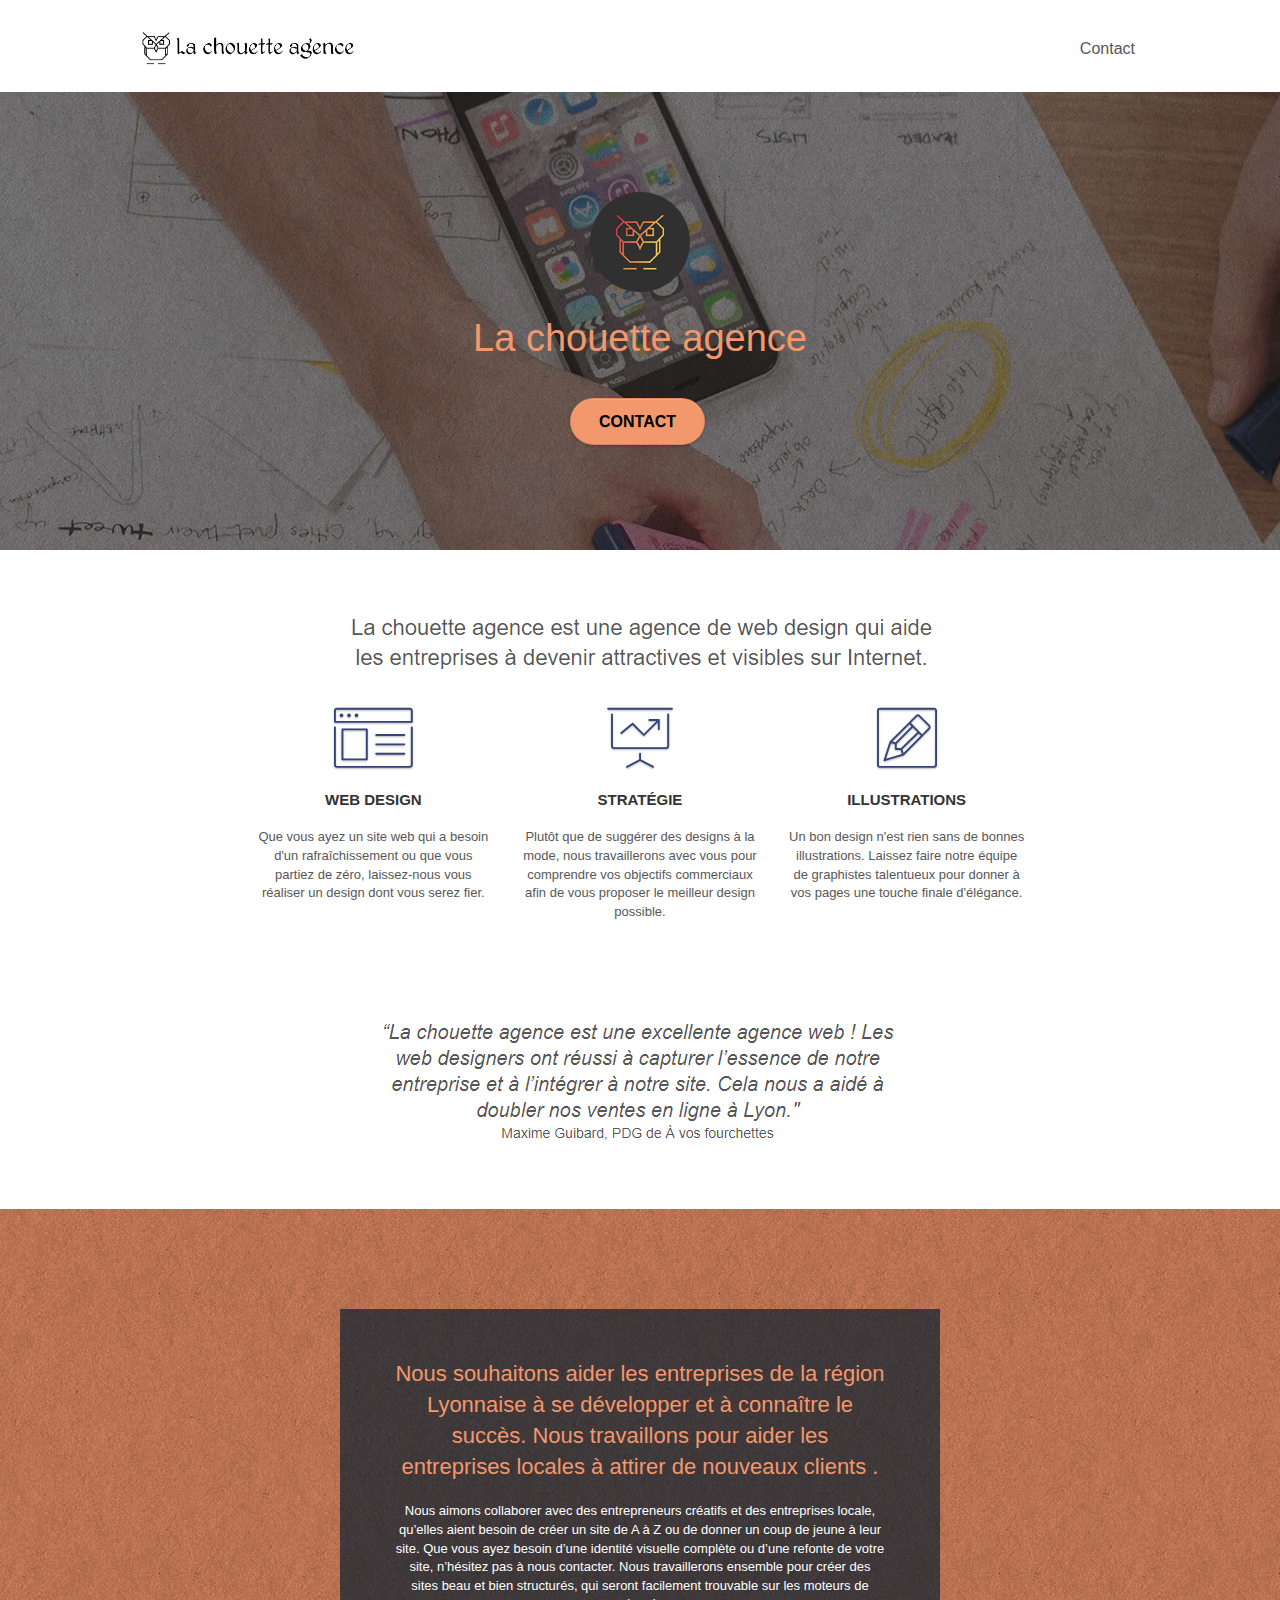
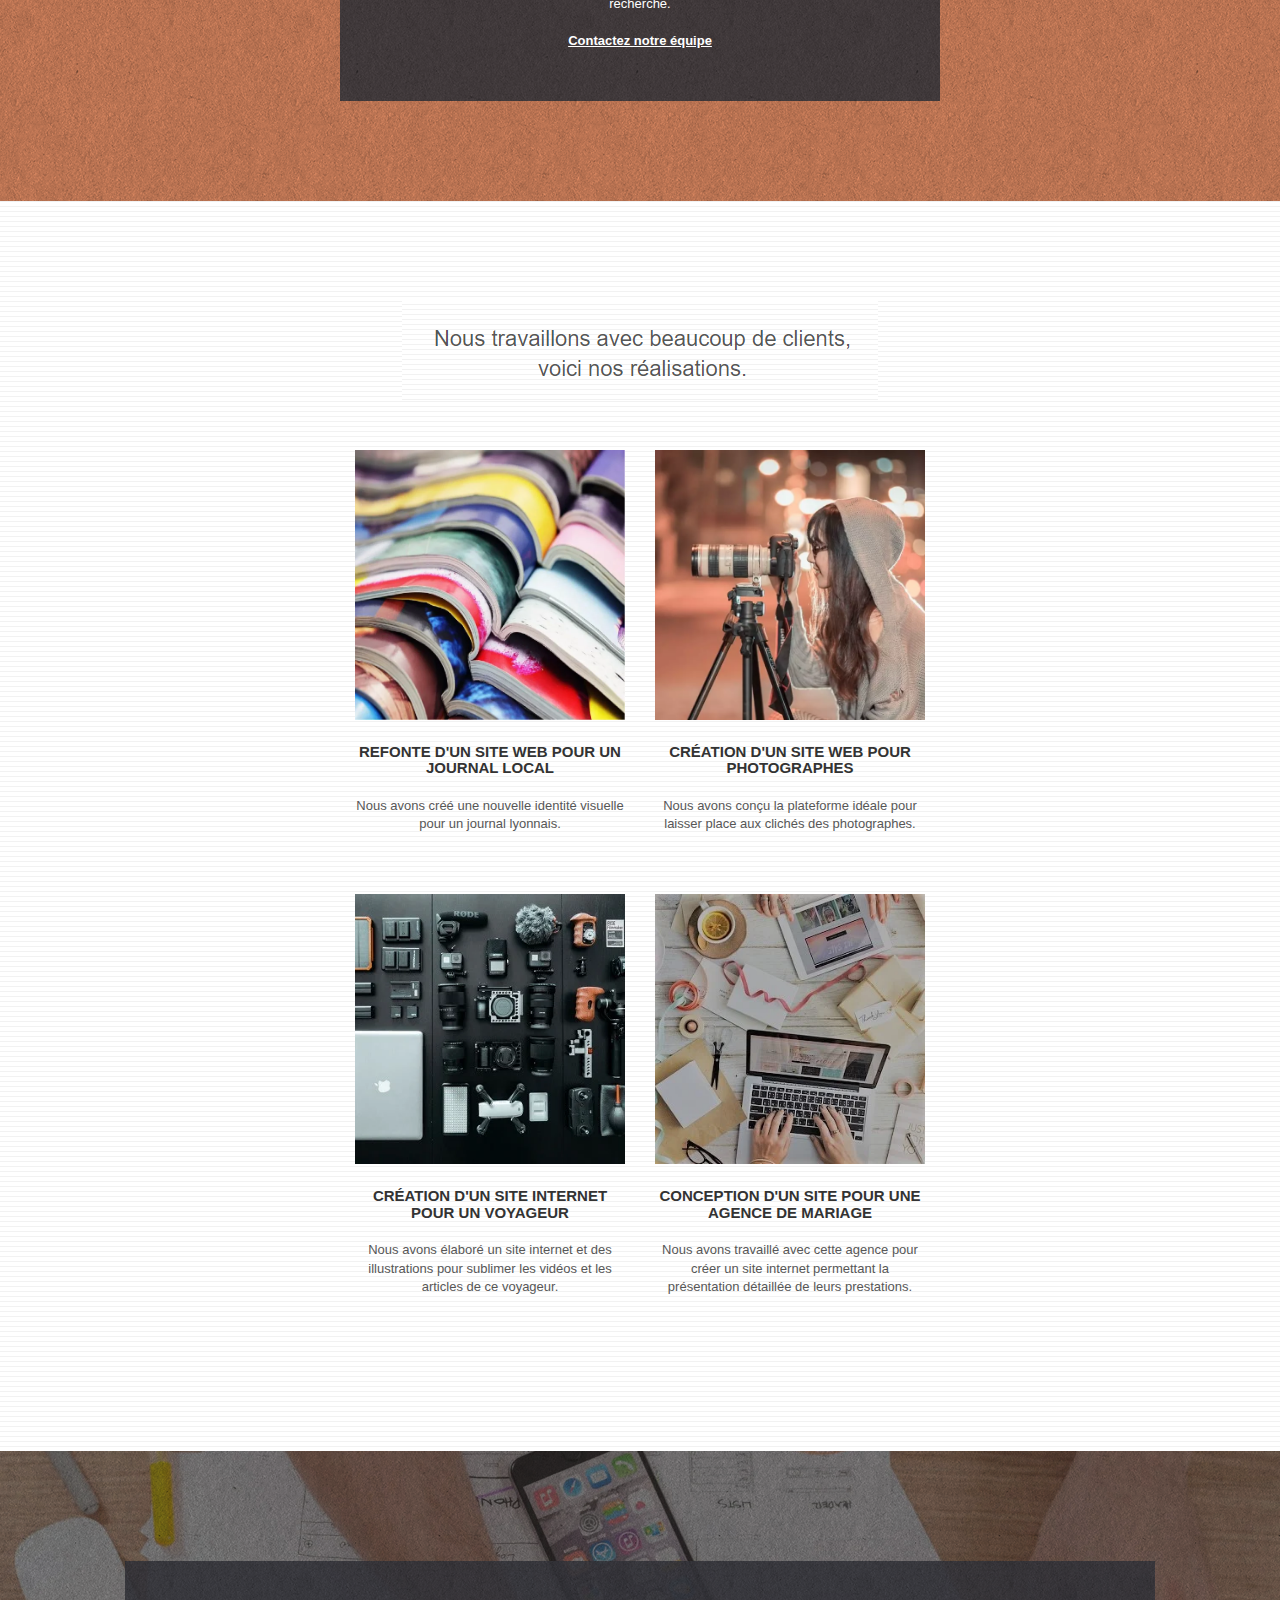
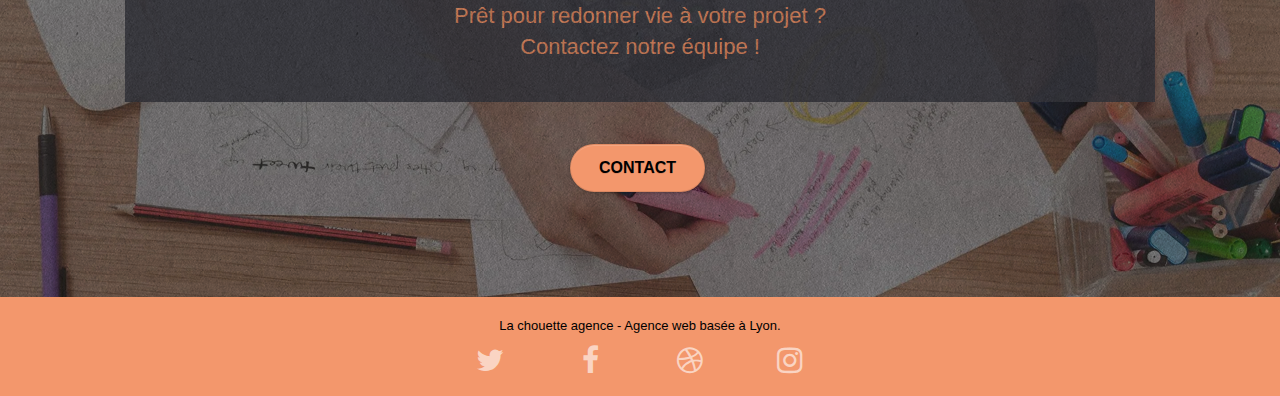
==== index.html @ e536681d "Re size deux dernier img" ====
<!doctype html>
<html lang="fr">
<head>
    <meta charset="utf-8">
    <meta name="keywords" content="seo, google, site web, site internet, agence design paris, agence design, agence design,agence design,agence design,agence design,agence design,agence design,agence design,agence design">
    <meta name="description" content="La chouette agence est une entreprise lyonnaise de web design">
    <meta name="viewport" content="width=device-width, initial-scale=1.0, viewport-fit=cover">
    <link rel="shortcut icon" type="image/png" href="favicon.webp">
    
	<link rel="stylesheet" type="text/css" href="./css/bootstrap.css">
	<link rel="stylesheet"  type="text/css" href="style.css">
	<link rel="stylesheet" type="text/css" href="./css/font-awesome.css">
	<link rel="stylesheet" type="text/css" href="./css/et-line.css">
	
    <title>La chouette agence</title>

    
<!-- Analytics -->
 
<!-- Analytics END -->
    
</head>
<body>
<!-- Principal conteneur -->
<div class="page-container">
    
<!-- bloc-0 -->
<header class="bloc bgc-white l-bloc " id="bloc-0">
	<div class="container bloc-sm">

		<nav class="navbar row">
			<div class="navbar-header">
				
				<a class="navbar-brand" href="index.html"><img src="img/la-chouette-agence.webp" alt="paris web design logo agence web meilleure agence" height="40" /></a>
				
				<button id="nav-toggle" type="button" class="ui-navbar-toggle navbar-toggle" data-toggle="collapse" data-target=".navbar-1">
					<span class="sr-only">Toggle navigation</span><span class="icon-bar"></span><span class="icon-bar"></span><span class="icon-bar"></span>
				</button>
			</div>
			<div class="collapse navbar-collapse navbar-1 special-dropdown-nav">
				<ul class="site-navigation nav navbar-nav">
					<li>
						<a href="contact.html">Contact</a>
					</li>	
				</ul>
			</div>
		</nav>
	</div>
</header>
<!-- bloc-0 END -->
<main>
<!-- bloc-1-presentation -->
<div class="bloc bgc-dark-slate-blue bg-banniere d-bloc bg-t-edge bloc-bg-texture texture-paper b-parallax" id="bloc-1-hero">
	<div class="container bloc-lg">
		<div class="row tight-width-whitespace">
			<div class="col-sm-12">
				<img src="img/logo.webp" class="center-block image-resize-mode" width="100" alt="La chouette agence, agence web paris, création logo paris" />
				<h2 class="text-center hero-bloc-text tc-white ">
					La chouette agence
				</h2>
				<div class="text-center">
					<a href="contact.html " class="btn btn-lg btn-clean btn-rd cta-hero btn-atomic-tangerine" id="cta-hero">Contact</a>
				</div>
			</div>
		</div>
	</div>
</div>
<!-- bloc-1-presentation END -->

<!-- bloc-2-services -->
<div class="bloc bgc-white l-bloc" id="bloc-2-services">
	<div class="container bloc-md">
		<div class="row">
			<div class="col-sm-12 text-center">
				<img alt="agence web, agence web paris, web design paris, stratégie web" src="img/title.webp" />
			</div>
		</div>
		<div class="row voffset-lg med-width-whitespace">
			<div class="col-sm-4">
				<div class="text-center">
					<span class="et-icon-browser sm-shadow icon-dark-slate-blue icons icon-lg"></span>
				</div>
				<h3 class="mg-md text-center">
					Web design
				</h3>
				<p class="text-center ">
					Que vous ayez un site web qui a besoin d'un rafraîchissement ou que vous partiez de zéro, laissez-nous vous réaliser un design dont vous serez fier.
				</p>
			</div>
			<div class="col-sm-4">
				<div class="text-center">
					<span class="et-icon-presentation sm-shadow icon-dark-slate-blue icons icon-lg"></span>
				</div>
				<h3 class="mg-md text-center">
					Stratégie
				</h3>
				<p class="text-center ">
					Plutôt que de suggérer des designs à la mode, nous travaillerons avec vous pour comprendre vos objectifs commerciaux afin de vous proposer le meilleur design possible.<br>
				</p>
			</div>
			<div class="col-sm-4">
				<div class="text-center">
					<span class="et-icon-edit sm-shadow icon-dark-slate-blue icons icon-lg"></span>
				</div>
				<h3 class="mg-md text-center">
					Illustrations
				</h3>
				<p class="text-center ">
					Un bon design n'est rien sans de bonnes illustrations. Laissez faire notre équipe de graphistes talentueux pour donner à vos pages une touche finale d'élégance.
				</p>
			</div>
		</div>
		<div class="row voffset-lg voffset">
			<div class="col-xs-12 col-md-8 col-md-offset-2 text-center">
				<img alt="citation agence web design" src="img/citation.png" />

			</div>
		</div>
	</div>
</div>
<!-- bloc-2-services END -->

<!-- bloc-3-what-i-do -->
<div class="bloc tc-white bgc-atomic-tangerine bg-presentation d-bloc bloc-bg-texture texture-paper b-parallax" id="bloc-3-what-i-do">
	<div class="container bloc-lg">
		<div class="row tight-width-whitespace black-background">
			<div class="col-sm-12">
				<h2 class="mg-md text-center tc-white">
					Nous souhaitons aider les entreprises de la région Lyonnaise à se développer et à connaître le succès. Nous travaillons pour aider les entreprises locales à attirer de nouveaux clients .<br>
				</h2>
				<p class="text-center white">
					Nous aimons collaborer avec des entrepreneurs créatifs et des entreprises locale, qu’elles aient besoin de créer un site de A à Z ou de donner un coup de jeune à leur site. Que vous ayez besoin d’une identité visuelle complète ou d’une refonte de votre site, n’hésitez pas à nous contacter. Nous travaillerons ensemble pour créer des sites beau et bien structurés, qui seront facilement trouvable sur les moteurs de recherche. <br><br><a class="ltc-white bold-link" href="page2.html">Contactez notre équipe</a><br>
				</p>
			</div>
		</div>
	</div>
</div>
<!-- bloc-3-what-i-do END -->

<!-- bloc-4-portfolio -->
<div class="bloc bgc-white bg-lines-h2-bg bg-repeat l-bloc" id="bloc-4-portfolio">
	<div class="container bloc-lg">
		<div class="row">
			<div class="col-sm-12 text-center">
				<img alt="agence web, agence web paris, web design paris, stratégie web" src="img/title2.webp" />
			</div>
		</div>
		<div class="row tight-width-whitespace portfolio-row">
			<div class="col-sm-6">
				<a href="#" data-lightbox="img/1.webp" data-gallery-id="gallery-1" data-caption="Refonte d'un site web pour un journal local" data-frame="snapshot-lb"><img src="img/1.webp" alt="paris web design logo agence web meilleure agence et refonte site web journal" class="img-responsive portfolio-thumb" /></a>
				<h3 class="mg-md text-center">
					Refonte d'un site web pour un journal local
				</h3>
				<p class="text-center">
					Nous avons créé une nouvelle identité visuelle pour un journal lyonnais.
				</p>
			</div>
			<div class="col-sm-6">
				<a href="#" data-lightbox="img/2.webp" data-gallery-id="gallery-1" data-caption="Création d'un site web pour photographes" data-frame="snapshot-lb"><img src="img/2.webp" class="img-responsive portfolio-thumb" alt="paris web design logo agence web meilleure agence, Création d'un site web pour photographes" /></a>
				<h3 class="mg-md text-center">
					Création d'un site web pour photographes
				</h3>
				<p class="text-center">
					Nous avons conçu la plateforme idéale pour laisser place aux clichés des photographes.
				</p>
			</div>
		</div>
		<div class="row tight-width-whitespace portfolio-row">
			<div class="col-sm-6">
				<a href="#" data-lightbox="img/3.webp" data-gallery-id="gallery-1" data-caption="Création d'un site internet pour un voyageur" data-frame="snapshot-lb"><img src="img/3.webp" class="img-responsive portfolio-thumb size" alt="paris web design logo agence web meilleure agence, Création d'un site web pour voyageur"/></a>
				<h3 class="mg-md text-center">
					Création d'un site internet pour un voyageur
				</h3>
				<p class="text-center">
					Nous avons élaboré un site internet et des illustrations pour sublimer les vidéos et les articles de ce voyageur.
				</p>
			</div>
			<div class="col-sm-6">
				<a href="#" data-lightbox="img/4.webp" data-gallery-id="gallery-1" data-caption="Conception d'un site pour une agence de mariage" data-frame="snapshot-lb"><img src="img/4.webp" class="img-responsive portfolio-thumb size" alt="paris web design logo agence web meilleure agence, Création d'un site web pour agence de mariage" /></a>
				<h3 class="mg-md text-center">
					Conception d'un site pour une agence de mariage
				</h3>
				<p class="text-center">
					Nous avons travaillé avec cette agence pour créer un site internet permettant la présentation détaillée de leurs prestations.
				</p>
			</div>
		</div>
	</div>
</div>
<!-- bloc-4-portfolio END -->

<!-- bloc-5-cta -->
<div class="bloc bgc-dark-slate-blue bg-banniere d-bloc bloc-bg-texture texture-paper" id="bloc-5-cta">
	<div class="container bloc-lg">
		<div class="row">
			<h2 class="mg-md text-center tc-white black-background">
				Prêt pour redonner vie à votre projet ?<br>Contactez notre équipe !
			</h2>
			<div class="col-sm-12 text-center">
				<a href="contact.html" class="btn btn-atomic-tangerine btn-clean btn-rd btn-lg cta-hero">Contact</a>
			</div>
		</div>
	</div>
</div>
<!-- bloc-5-cta END -->
</main>
<!-- Footer - bloc-8 -->
<footer class="bloc bgc-atomic-tangerine d-bloc" id="bloc-8">
	<div class="container bloc-sm">
		<div class="row">
			<div class="col-sm-12">
				<p class="text-center black">
					La chouette agence - Agence web basée à Lyon.<br>
				</p>
				<div class="row row-no-gutters social">
					<div class="col-sm-3">
						<div class="text-center">
							<a class="social" aria-label="twitter" href="#"><span class="fa fa-twitter icon-md"></span></a>
						</div>
					</div>
					<div class="col-sm-3">
						<div class="text-center">
							<a class="social" aria-label="facebook" href="#"><span class="fa fa-facebook icon-md"></span></a>
						</div>
					</div>
					<div class="col-sm-3">
						<div class="text-center">
							<a class="social" aria-label="fa-dribbble" href="#"><span class="fa fa-dribbble icon-md"></span></a>
						</div>
					</div>
					<div class="col-sm-3">
						<div class="text-center">
							<a class="social" aria-label="instagram" href="#"><span class="fa fa-instagram icon-md"></span></a>
						</div>
					</div>
				</div>				
			</div>
		</div>
	</div>
</footer>
<!-- Footer - bloc-8 END -->

</div>
<!-- Principal conteneur END -->

<!-- script js-->
<script src="./js/jquery-2.1.0.js"></script>
<script src="./js/bootstrap.js"></script>
<script src="./js/blocs.js"></script>
<script src="./js/jquery.touchSwipe.js" defer></script>
<script src="./js/gmaps.js"></script>
    

</body>
</html>
---- style.css ----
body {
    margin: 0;
    padding: 0;
    background: #FFF;
    overflow-x: hidden;
    -webkit-font-smoothing: antialiased;
    -moz-osx-font-smoothing: grayscale;
}

a,
button {
    transition: all .3s ease-in-out;
    outline: none!important;
}

a:hover {
    text-decoration: none;
    cursor: pointer;
}

#page-loading-blocs-notifaction {
    position: fixed;
    top: 0;
    bottom: 0;
    width: 100%;
    z-index: 100000;
    background: #FFFFFF url("img/pageload-spinner.gif") no-repeat center center;
}

.bloc {
    width: 100%;
    clear: both;
    background: 50% 50% no-repeat;
    padding: 0 50px;
    -webkit-background-size: cover;
    -moz-background-size: cover;
    -o-background-size: cover;
    background-size: cover;
    position: relative;
}

.bloc .container {
    padding-left: 0;
    padding-right: 0;
}

.bloc-lg {
    padding: 100px 50px;
}

.bloc-md {
    padding: 50px;
}

.bloc-sm {
    padding: 20px 50px;
}

.bg-center,
.bg-l-edge,
.bg-r-edge,
.bg-t-edge,
.bg-b-edge,
.bg-tl-edge,
.bg-bl-edge,
.bg-tr-edge,
.bg-br-edge,
.bg-repeat {
    -webkit-background-size: auto!important;
    -moz-background-size: auto!important;
    -o-background-size: auto!important;
    background-size: auto!important;
}

.bg-repeat {
    background: repeat;
}

.bg-t-edge {
    background: top no-repeat;
}

.bloc-bg-texture::before {
    content: "";
    background-size: 2px 2px;
    position: absolute;
    top: 0;
    bottom: 0;
    left: 0;
    right: 0;
}

.texture-paper::before {
    background: url("img/texture-paper.webp");
    background-size: 280px 280px;
}

.b-parallax {
    background-attachment: fixed;
}

.d-bloc {
    color: rgba(255, 255, 255, .7);
}

.d-bloc button:hover {
    color: rgba(255, 255, 255, .9);
}

.d-bloc .icon-round,
.d-bloc .icon-square,
.d-bloc .icon-rounded,
.d-bloc .icon-semi-rounded-a,
.d-bloc .icon-semi-rounded-b {
    border-color: rgba(255, 255, 255, .9);
}

.d-bloc .divider-h span {
    border-color: rgba(255, 255, 255, .2);
}

.d-bloc .a-btn,
.d-bloc .navbar a,
.d-bloc .navbar-brand,
.d-bloc a .icon-sm,
.d-bloc a .icon-md,
.d-bloc a .icon-lg,
.d-bloc a .icon-xl,
.d-bloc h1 a,
.d-bloc h2 a,
.d-bloc h3 a,
.d-bloc h4 a,
.d-bloc h5 a,
.d-bloc h6 a,
.d-bloc p a {
    color: rgba(255, 255, 255, .6);
}

.d-bloc .a-btn:hover,
.d-bloc .navbar a:hover,
.d-bloc .navbar-brand:hover,
.d-bloc a:hover .icon-sm,
.d-bloc a:hover .icon-md,
.d-bloc a:hover .icon-lg,
.d-bloc a:hover .icon-xl,
.d-bloc h1 a:hover,
.d-bloc h2 a:hover,
.d-bloc h3 a:hover,
.d-bloc h4 a:hover,
.d-bloc h5 a:hover,
.d-bloc h6 a:hover,
.d-bloc p a:hover {
    color: rgba(255, 255, 255, 1);
}

.d-bloc .navbar-toggle .icon-bar {
    background: rgba(255, 255, 255, 1);
}

.d-bloc .btn-wire,
.d-bloc .btn-wire:hover {
    color: rgba(255, 255, 255, 1);
    border-color: rgba(255, 255, 255, 1);
}

.d-bloc .panel {
    color: rgba(0, 0, 0, .5);
}

.d-bloc .panel button:hover {
    color: rgba(0, 0, 0, .7);
}

.d-bloc .panel icon {
    border-color: rgba(0, 0, 0, .7);
}

.d-bloc .panel .divider-h span {
    border-color: rgba(0, 0, 0, .1);
}

.d-bloc .panel .a-btn {
    color: rgba(0, 0, 0, .6);
}

.d-bloc .panel .a-btn:hover {
    color: rgba(0, 0, 0, 1);
}

.d-bloc .panel .btn-wire,
.d-bloc .panel .btn-wire:hover {
    color: rgba(0, 0, 0, .7);
    border-color: rgba(0, 0, 0, .3);
}

.d-bloc .panel,
.l-bloc {
    color: rgba(0, 0, 0, .5);
}

.d-bloc .panel button:hover,
.l-bloc button:hover {
    color: rgba(0, 0, 0, .7);
}

.l-bloc .icon-round,
.l-bloc .icon-square,
.l-bloc .icon-rounded,
.l-bloc .icon-semi-rounded-a,
.l-bloc .icon-semi-rounded-b {
    border-color: rgba(0, 0, 0, .7);
}

.d-bloc .panel .divider-h span,
.l-bloc .divider-h span {
    border-color: rgba(0, 0, 0, .1);
}

.d-bloc .panel .a-btn,
.l-bloc .a-btn,
.l-bloc .navbar a,
.l-bloc .navbar-brand,
.l-bloc a .icon-sm,
.l-bloc a .icon-md,
.l-bloc a .icon-lg,
.l-bloc a .icon-xl,
.l-bloc h1 a,
.l-bloc h2 a,
.l-bloc h3 a,
.l-bloc h4 a,
.l-bloc h5 a,
.l-bloc h6 a,
.l-bloc p a {
    color: rgba(0, 0, 0, .6);
}

.d-bloc .panel .a-btn:hover,
.l-bloc .a-btn:hover,
.l-bloc .navbar a:hover,
.l-bloc .navbar-brand:hover,
.l-bloc a:hover .icon-sm,
.l-bloc a:hover .icon-md,
.l-bloc a:hover .icon-lg,
.l-bloc a:hover .icon-xl,
.l-bloc h1 a:hover,
.l-bloc h2 a:hover,
.l-bloc h3 a:hover,
.l-bloc h4 a:hover,
.l-bloc h5 a:hover,
.l-bloc h6 a:hover,
.l-bloc p a:hover {
    color: rgba(0, 0, 0, 1);
}

.l-bloc .navbar-toggle .icon-bar {
    color: rgba(0, 0, 0, .6);
}

.d-bloc .panel .btn-wire,
.d-bloc .panel .btn-wire:hover,
.l-bloc .btn-wire,
.l-bloc .btn-wire:hover {
    color: rgba(0, 0, 0, .7);
    border-color: rgba(0, 0, 0, .3);
}

.voffset {
    margin-top: 30px;
}

.voffset-lg {
    margin-top: 80px;
}

.row-no-gutters {
    margin-right: 0;
    margin-left: 0;
}

.row.row-no-gutters > [class^="col-"],
.row.row-no-gutters > [class*=" col-"] {
    padding-right: 0;
    padding-left: 0;
}

#bloc-1-hero h1 {
    font-size: 32px;
}

.navbar {
    margin-bottom: 0;
    z-index: 1;
}

.navbar-brand {
    height: auto;
    padding: 3px 15px;
    font-size: 25px;
    font-weight: normal;
    font-weight: 600;
    line-height: 44px;
}

.navbar-brand img {
    max-height: 200px;
    margin: 0 5px 0 0;
    display: inline;
}

.navbar-brand img[src$=svg] {
    min-width: 100px;
}

.nav-center .navbar-brand img {
    margin: 0;
}

.navbar .nav {
    padding-top: 2px;
    margin-right: -16px;
    float: right;
    z-index: 1;
}

.nav > li {
    float: left;
    margin-top: 4px;
    font-size: 16px;
}

.navbar-nav .open .dropdown-menu > li > a {
    text-align: inherit;
}

.nav > li a:hover,
.nav > li a:focus {
    background: transparent;
}

.navbar-toggle {
    margin: 10px 10px 0 0;
    border: 0px;
}

.navbar-toggle:hover {
    background: transparent!important;
}

.navbar-toggle .icon-bar {
    background-color: rgba(0, 0, 0, .5);
    width: 26px;
}

.nav-invert .navbar .nav {
    float: left;
}

.nav-invert .navbar-header,
.nav-invert .navbar-brand {
    float: right;
    position: relative;
    z-index: 2;
}

@media (min-width: 768px) {
    .site-navigation {
        position: absolute;
        top: 50%;
        right: 20px;
        transform: translate(0, -50%);
        -webkit-transform: translateY(-50%);
    }
    .nav > li .dropdown-menu a,
    .nav > li .dropdown-menu a:hover {
        color: #484848;
    }
    .nav-invert .site-navigation {
        left: 0;
        right: 0;
    }
    .nav-center {
        text-align: center;
    }
    .nav-center .navbar-header {
        width: 100%;
    }
    .nav-center .navbar-header,
    .nav-center .navbar-brand,
    .nav-center .nav > li {
        float: none;
        display: inline-block;
    }
    .nav-center .site-navigation {
        position: relative;
        width: 100%;
        right: 0;
        margin-right: 0px;
        margin-top: 20px;
    }
    .nav-center.mini-nav .navbar-toggle {
        float: none;
        margin: 10px auto 0;
    }
}

.nav > li > .dropdown a {
    background: none!important;
    display: block;
    padding: 14px 15px;
}

nav .caret {
    margin: 0 5px;
}

.dropdown-menu .dropdown-menu {
    top: -8px;
    left: 100%;
}

.dropdown-menu .dropmenu-flow-right {
    top: 100%;
    left: 0;
    margin-left: -1px;
    border-top-left-radius: 0;
    border-top-right-radius: 0;
}

.dropdown-menu .dropdown span {
    border: 4px solid black;
    border-top-color: transparent;
    border-right-color: transparent;
    border-bottom-color: transparent;
    margin: 6px -5px 0 0!important;
    float: right;
}

.mg-md {
    margin-top: 10px;
    margin-bottom: 20px;
}

.mg-lg {
    margin-top: 10px;
    margin-bottom: 40px;
}

.btn {
    margin: 0 5px 5px 0;
}

.btn.pull-right {
    margin: 0 0 5px 5px;
}

.btn-d,
.btn-d:hover,
.btn-d:focus {
    color: #FFF;
    background: rgba(0, 0, 0, .3);
}

button {
    outline: none!important;
}

.btn-rd {
    border-radius: 40px;
}

.btn-clean {
    border: 1px solid rgba(0, 0, 0, .08);
    border-bottom-color: rgba(0, 0, 0, .1);
    text-shadow: 0 1px 0 rgba(0, 0, 1, .1);
    box-shadow: 0 1px 3px rgba(0, 0, 1, .25), inset 0 1px 0 0 rgba(255, 255, 255, .15);
}

.icon-md {
    font-size: 30px!important;
}

.icon-lg {
    font-size: 60px!important;
}

.sm-shadow {
    text-shadow: 0 1px 2px rgba(0, 0, 0, .3);
}

.panel-sq,
.panel-sq .panel-heading,
.panel-sq .panel-footer {
    border-radius: 0;
}

.panel-rd {
    border-radius: 30px;
}

.panel-rd .panel-heading {
    border-radius: 29px 29px 0 0;
}

.panel-rd .panel-footer {
    border-radius: 0 0 29px 29px;
}

.form-control {
    border-color: rgba(0, 0, 0, .1);
    box-shadow: none;
}

.scrollToTop {
    width: 40px;
    height: 40px;
    position: fixed;
    bottom: 20px;
    right: 20px;
    opacity: 0;
    z-index: 500;
    transition: all .3s ease-in-out;
}

.scrollToTop span {
    margin-top: 6px;
}

.showScrollTop {
    font-size: 14px;
    opacity: 1;
}

a[data-lightbox] {
    position: relative;
    display: block;
    text-align: center;
}

a[data-lightbox]:hover::before {
    content: "+";
    font-family: "HelveticaNeue-Light", "Helvetica Neue Light", "Helvetica Neue", Helvetica, Arial;
    font-size: 32px;
    width: 50px;
    height: 50px;
    margin-left: -25px;
    border-radius: 50%;
    background: rgba(0, 0, 0, .6);
    color: #FFF;
    font-weight: 100;
    z-index: 1;
    position: absolute;
    top: 50%;
    transform: translateY(-50%);
    -webkit-transform: translateY(-50%);
}

a[data-lightbox]:hover img {
    opacity: 0.6;
    -webkit-animation-fill-mode: none;
    animation-fill-mode: none;
}

#lightbox-modal {
    display: flex;
    align-items: center;
}

#lightbox-modal .modal-dialog {
    width: 90%;
    max-width: 900px;
    margin: 0 auto 0;
}

#lightbox-modal .modal-dialog img {
    max-height: 90vh;
    margin: 0 auto;
}

.lightbox-caption {
    padding: 20px;
    color: #FFF;
    background: rgba(0, 0, 0, .5);
    position: absolute;
    left: 15px;
    right: 15px;
    bottom: 5px;
}

.close-lightbox {
    color: #FFF;
    font-size: 30px;
    position: absolute;
    top: 20px;
    right: 20px;
    z-index: 20;
    background: rgba(0, 0, 0, .5);
    border: none;
    line-height: 30px;
    padding: 0 9px 5px;
    opacity: 0.3;
}

.close-lightbox:hover,
.next-lightbox:hover,
.prev-lightbox:hover {
    opacity: 1.0;
    color: #FFF;
}

.next-lightbox,
.prev-lightbox {
    font-size: 20px;
    color: rgba(255, 255, 255, .9);
    background: rgba(0, 0, 0, .5);
    transition: all .2s ease-in-out;
    position: absolute;
    top: 45%;
    z-index: 1;
    opacity: 0.4;
}

.next-lightbox {
    padding: 6px 8px 1px 13px;
    right: 25px;
}

.prev-lightbox {
    padding: 6px 13px 1px 10px;
    left: 25px;
}

.snapshot-lb .modal-body {
    padding-bottom: 45px;
}

.snapshot-lb .lightbox-caption {
    padding: 0;
    color: rgba(0, 0, 0, .5);
    background: none;
}

h1,
h2,
h3,
h4,
h5,
h6,
p,
label,
.btn,
a {
    font-family: "helvetica";
    font-weight: 400;
    color: #575757!important;
}

.container {
    max-width: 1000px;
}

.hero-bloc-text {
    font-size: 38px;
}

.hero-bloc-text-sub {
    font-size: 36px;
}

.statement-bloc-text {
    line-height: 26px;
    font-style: italic;
    font-size: 20px;
    text-align: center;
    font-weight: lighter;
    max-width: 520px;
    margin: auto auto auto auto;
}

p {
    font-size: 13px;
}

.tight-width-whitespace {
    max-width: 600px;
    margin: auto auto auto auto;
}

.h1 {
    font-size: 20px;
    font-family: "Open Sans";
}

.cta-hero {
    margin-top: 22px;
    color: #FFFFFF!important;
    text-transform: uppercase;
    padding: 12px 28px 12px 28px;
    font-size: 16px;
    font-weight: 700;
}

.social {
    max-width: 400px;
    margin: auto auto auto auto;
}

h2 {
    font-size: 22px;
    line-height: 1.4em;
}

h3 {
    font-size: 15px;
    text-transform: uppercase;
    font-weight: 700;
    color: #333333!important;
}

.med-width-whitespace {
    max-width: 800px;
    margin: auto auto auto auto;
    box-shadow: 0px 0px 0px #000000;
}

h1 {
    color: #333333!important;
}

h4 {
    color: #333333!important;
}

.icons {
    margin-bottom: 14px;
    margin-top: 24px;
}

.black {
    color: black!important;
}
.white{
    color: white!important;
}

.portfolio-thumb {
    margin-bottom: 24px;
}

.portfolio-row {
    margin-bottom: 44px;
    margin-top: 50px;
}

.avatar {
    box-shadow: 0px 4px 9px rgba(0, 0, 0, 0.3);
}

.black-background {
    background-color: rgba(67, 66, 74, 0.9);
    padding: 40px 40px 40px 40px;
}

.bold-link {
    font-weight: 900;
    text-decoration: underline!important;
}

.bgc-white {
    background-color: #FFFFFF;
}

.bgc-dark-slate-blue {
    background-color: #364577;
}

.bgc-atomic-tangerine {
    background-color: #F3976C;
}

.tc-white {
    color: #F3976C!important;
}

.btn-atomic-tangerine {
    background: #F3976C;
    color: black!important;
}

.btn-atomic-tangerine:hover {
    background: #c27956!important;
    color: black !important;
}

.ltc-white {
    color: #FFFFFF!important;
}

.ltc-white:hover {
    color: #cccccc!important;
}

.ltc-atomic-tangerine {
    color: #F3976C!important;
}

.ltc-atomic-tangerine:hover {
    color: #c27956!important;
}

.icon-dark-slate-blue {
    color: #364577!important;
    border-color: #364577!important;
}

.bg-dots-bg {
    background-image: url("img/dots-bg.webp");
}

.bg-lines-h2-bg {
    background-image: url("img/lines-h2-bg.webp");
}

.bg-banniere {
    background-image: url("img/la-chouette-agence-banniere.webp");
}

.bg-presentation {
    background-image: url("img/image-de-presentation.webp");
}

@media (max-width: 1024px) {
    .bloc {
        padding-left: 20px;
        padding-right: 20px;
    }
    .bloc.full-width-bloc,
    .bloc-tile-2.full-width-bloc .container,
    .bloc-tile-3.full-width-bloc .container,
    .bloc-tile-4.full-width-bloc .container {
        padding-left: 0;
        padding-right: 0;
    }
}

@media (max-width: 992px) and (min-width: 768px) {
    .navbar .nav {
        max-width: 80%
    }
    .nav-center.navbar .nav {
        max-width: 100%
    }
}

@media only screen and (min-device-width: 768px) and (max-device-width: 1024px) and (orientation: landscape) {
    .b-parallax {
        background-attachment: scroll;
    }
}

@media only screen and (min-device-width: 1024px) and (max-device-width: 1366px) and (-webkit-min-device-pixel-ratio: 1.5) {
    .b-parallax {
        background-attachment: scroll;
    }
}

@media (max-width: 991px) {
    .container {
        width: 100%;
    }
    .b-parallax {
        background-attachment: scroll;
    }
    .page-container,
    #hero-bloc {
        overflow-x: hidden;
        position: relative;
    }
    .bloc {
        padding-left: constant(safe-area-inset-left);
        padding-right: constant(safe-area-inset-right);
    }
    .bloc-group,
    .bloc-group .bloc {
        display: block;
        width: 100%;
    }
    .bloc-fill-screen .fill-bloc-top-edge,
    .bloc-fill-screen .fill-bloc-bottom-edge {
        padding: 0 20px;
        padding-left: constant(safe-area-inset-left);
        padding-right: constant(safe-area-inset-right);
    }
}

@media (max-width: 767px) {
    .page-container {
        overflow-x: hidden;
        position: relative;
    }
    h1,
    h2,
    h3,
    h4,
    h5,
    h6,
    p,
    #disqus_thread {
        padding-left: 10px!important;
        padding-right: 10px!important;
    }
    .b-parallax {
        background-attachment: scroll;
    }
    .navbar .nav {
        padding-top: 0;
        border-top: 1px solid rgba(0, 0, 0, .2);
        float: none!important;
    }
    .navbar.row {
        margin-left: 0;
        margin-right: 0;
    }
    .site-navigation {
        position: inherit;
        transform: none;
        -webkit-transform: none;
        -ms-transform: none;
    }
    .nav > li {
        margin-top: 0;
        border-bottom: 1px solid rgba(0, 0, 0, .1);
        background: rgba(0, 0, 0, .05);
        text-align: left;
        padding-left: 15px;
        width: 100%;
    }
    .nav > li:hover {
        background: rgba(0, 0, 0, .08);
    }
    .dropdown .dropdown a .caret {
        float: none;
        margin: 5px 0 0 10px!important;
        border: 4px solid black;
        border-bottom-color: transparent;
        border-right-color: transparent;
        border-left-color: transparent;
    }
    #hero-bloc .navbar .nav {
        background: rgba(0, 0, 0, .8);
    }
    #hero-bloc .navbar .nav a {
        color: rgba(255, 255, 255, .6);
    }
    .hero {
        padding: 50px 0;
    }
    .hero-nav {
        left: -1px;
        right: -1px;
    }
    .navbar-collapse {
        padding: 0;
        overflow-x: hidden;
        -webkit-box-shadow: none;
        box-shadow: none;
    }
    .navbar-brand img {
        max-height: 40px;
        width: auto;
    }
    .nav-invert .navbar-header {
        float: none;
        width: 100%;
    }
    .nav-invert .navbar-toggle {
        float: left;
        margin-left: 10px;
    }

    .size{
        width: 100%;
    }
    .bloc {
        padding-left: 0;
        padding-right: 0;
    }
    .bloc-xxl,
    .bloc-xl,
    .bloc-lg {
        padding: 40px 0;
    }
    .bloc-sm,
    .bloc-md {
        padding-left: 0;
        padding-right: 0;
    }
    .bloc-tile-2 .container,
    .bloc-tile-3 .container,
    .bloc-tile-4 .container,
    .bloc-fill-screen .fill-bloc-top-edge,
    .bloc-fill-screen .fill-bloc-bottom-edge {
        padding-left: 0;
        padding-right: 0;
    }
    .a-block {
        padding: 0 10px;
    }
    .btn-dwn {
        display: none;
    }
    .voffset {
        margin-top: 5px;
    }
    .voffset-md {
        margin-top: 20px;
    }
    .voffset-lg {
        margin-top: 30px;
    }
    form {
        padding: 5px;
    }
    .close-lightbox {
        display: inline-block;
    }
    .blocsapp-device-iphone5 {
        background-size: 216px 425px;
        padding-top: 60px;
        width: 216px;
        height: 425px;
    }
    .blocsapp-device-iphone5 img {
        width: 180px;
        height: 320px;
    }
}

@media (max-width: 400px) {
    .bloc {
        padding-left: 0;
        padding-right: 0;
    }
}

@media (max-width: 767px) {
    .bloc-mob-center-text {
        text-align: center;
    }
}
---- css/et-line.css ----
@font-face {
    font-family: et-line;
    src: url(../fonts/et-line.eot);
    src: url(../fonts/et-line.eot?#iefix) format('embedded-opentype'), url(../fonts/et-line.woff) format('woff'), url(../fonts/et-line.ttf) format('truetype'), url(../fonts/et-line.svg#et-line) format('svg');
    font-weight: 400;
    font-style: normal
}

.et-icon-adjustments,
.et-icon-alarmclock,
.et-icon-anchor,
.et-icon-aperture,
.et-icon-attachment,
.et-icon-bargraph,
.et-icon-basket,
.et-icon-beaker,
.et-icon-bike,
.et-icon-book-open,
.et-icon-briefcase,
.et-icon-browser,
.et-icon-calendar,
.et-icon-camera,
.et-icon-caution,
.et-icon-chat,
.et-icon-circle-compass,
.et-icon-clipboard,
.et-icon-clock,
.et-icon-cloud,
.et-icon-compass,
.et-icon-desktop,
.et-icon-dial,
.et-icon-document,
.et-icon-documents,
.et-icon-download,
.et-icon-dribbble,
.et-icon-edit,
.et-icon-envelope,
.et-icon-expand,
.et-icon-facebook,
.et-icon-flag,
.et-icon-focus,
.et-icon-gears,
.et-icon-genius,
.et-icon-gift,
.et-icon-global,
.et-icon-globe,
.et-icon-googleplus,
.et-icon-grid,
.et-icon-happy,
.et-icon-hazardous,
.et-icon-heart,
.et-icon-hotairballoon,
.et-icon-hourglass,
.et-icon-key,
.et-icon-laptop,
.et-icon-layers,
.et-icon-lifesaver,
.et-icon-lightbulb,
.et-icon-linegraph,
.et-icon-linkedin,
.et-icon-lock,
.et-icon-magnifying-glass,
.et-icon-map,
.et-icon-map-pin,
.et-icon-megaphone,
.et-icon-mic,
.et-icon-mobile,
.et-icon-newspaper,
.et-icon-notebook,
.et-icon-paintbrush,
.et-icon-paperclip,
.et-icon-pencil,
.et-icon-phone,
.et-icon-picture,
.et-icon-pictures,
.et-icon-piechart,
.et-icon-presentation,
.et-icon-pricetags,
.et-icon-printer,
.et-icon-profile-female,
.et-icon-profile-male,
.et-icon-puzzle,
.et-icon-quote,
.et-icon-recycle,
.et-icon-refresh,
.et-icon-ribbon,
.et-icon-rss,
.et-icon-sad,
.et-icon-scissors,
.et-icon-scope,
.et-icon-search,
.et-icon-shield,
.et-icon-speedometer,
.et-icon-strategy,
.et-icon-streetsign,
.et-icon-tablet,
.et-icon-target,
.et-icon-telescope,
.et-icon-toolbox,
.et-icon-tools,
.et-icon-tools-2,
.et-icon-trophy,
.et-icon-tumblr,
.et-icon-twitter,
.et-icon-upload,
.et-icon-video,
.et-icon-wallet,
.et-icon-wine {
    font-family: et-line;
    speak: none;
    font-style: normal;
    font-weight: 400;
    font-variant: normal;
    text-transform: none;
    line-height: 1;
    -webkit-font-smoothing: antialiased;
    -moz-osx-font-smoothing: grayscale;
    display: inline-block
}

.et-icon-mobile:before {
    content: "\e000"
}

.et-icon-laptop:before {
    content: "\e001"
}

.et-icon-desktop:before {
    content: "\e002"
}

.et-icon-tablet:before {
    content: "\e003"
}

.et-icon-phone:before {
    content: "\e004"
}

.et-icon-document:before {
    content: "\e005"
}

.et-icon-documents:before {
    content: "\e006"
}

.et-icon-search:before {
    content: "\e007"
}

.et-icon-clipboard:before {
    content: "\e008"
}

.et-icon-newspaper:before {
    content: "\e009"
}

.et-icon-notebook:before {
    content: "\e00a"
}

.et-icon-book-open:before {
    content: "\e00b"
}

.et-icon-browser:before {
    content: "\e00c"
}

.et-icon-calendar:before {
    content: "\e00d"
}

.et-icon-presentation:before {
    content: "\e00e"
}

.et-icon-picture:before {
    content: "\e00f"
}

.et-icon-pictures:before {
    content: "\e010"
}

.et-icon-video:before {
    content: "\e011"
}

.et-icon-camera:before {
    content: "\e012"
}

.et-icon-printer:before {
    content: "\e013"
}

.et-icon-toolbox:before {
    content: "\e014"
}

.et-icon-briefcase:before {
    content: "\e015"
}

.et-icon-wallet:before {
    content: "\e016"
}

.et-icon-gift:before {
    content: "\e017"
}

.et-icon-bargraph:before {
    content: "\e018"
}

.et-icon-grid:before {
    content: "\e019"
}

.et-icon-expand:before {
    content: "\e01a"
}

.et-icon-focus:before {
    content: "\e01b"
}

.et-icon-edit:before {
    content: "\e01c"
}

.et-icon-adjustments:before {
    content: "\e01d"
}

.et-icon-ribbon:before {
    content: "\e01e"
}

.et-icon-hourglass:before {
    content: "\e01f"
}

.et-icon-lock:before {
    content: "\e020"
}

.et-icon-megaphone:before {
    content: "\e021"
}

.et-icon-shield:before {
    content: "\e022"
}

.et-icon-trophy:before {
    content: "\e023"
}

.et-icon-flag:before {
    content: "\e024"
}

.et-icon-map:before {
    content: "\e025"
}

.et-icon-puzzle:before {
    content: "\e026"
}

.et-icon-basket:before {
    content: "\e027"
}

.et-icon-envelope:before {
    content: "\e028"
}

.et-icon-streetsign:before {
    content: "\e029"
}

.et-icon-telescope:before {
    content: "\e02a"
}

.et-icon-gears:before {
    content: "\e02b"
}

.et-icon-key:before {
    content: "\e02c"
}

.et-icon-paperclip:before {
    content: "\e02d"
}

.et-icon-attachment:before {
    content: "\e02e"
}

.et-icon-pricetags:before {
    content: "\e02f"
}

.et-icon-lightbulb:before {
    content: "\e030"
}

.et-icon-layers:before {
    content: "\e031"
}

.et-icon-pencil:before {
    content: "\e032"
}

.et-icon-tools:before {
    content: "\e033"
}

.et-icon-tools-2:before {
    content: "\e034"
}

.et-icon-scissors:before {
    content: "\e035"
}

.et-icon-paintbrush:before {
    content: "\e036"
}

.et-icon-magnifying-glass:before {
    content: "\e037"
}

.et-icon-circle-compass:before {
    content: "\e038"
}

.et-icon-linegraph:before {
    content: "\e039"
}

.et-icon-mic:before {
    content: "\e03a"
}

.et-icon-strategy:before {
    content: "\e03b"
}

.et-icon-beaker:before {
    content: "\e03c"
}

.et-icon-caution:before {
    content: "\e03d"
}

.et-icon-recycle:before {
    content: "\e03e"
}

.et-icon-anchor:before {
    content: "\e03f"
}

.et-icon-profile-male:before {
    content: "\e040"
}

.et-icon-profile-female:before {
    content: "\e041"
}

.et-icon-bike:before {
    content: "\e042"
}

.et-icon-wine:before {
    content: "\e043"
}

.et-icon-hotairballoon:before {
    content: "\e044"
}

.et-icon-globe:before {
    content: "\e045"
}

.et-icon-genius:before {
    content: "\e046"
}

.et-icon-map-pin:before {
    content: "\e047"
}

.et-icon-dial:before {
    content: "\e048"
}

.et-icon-chat:before {
    content: "\e049"
}

.et-icon-heart:before {
    content: "\e04a"
}

.et-icon-cloud:before {
    content: "\e04b"
}

.et-icon-upload:before {
    content: "\e04c"
}

.et-icon-download:before {
    content: "\e04d"
}

.et-icon-target:before {
    content: "\e04e"
}

.et-icon-hazardous:before {
    content: "\e04f"
}

.et-icon-piechart:before {
    content: "\e050"
}

.et-icon-speedometer:before {
    content: "\e051"
}

.et-icon-global:before {
    content: "\e052"
}

.et-icon-compass:before {
    content: "\e053"
}

.et-icon-lifesaver:before {
    content: "\e054"
}

.et-icon-clock:before {
    content: "\e055"
}

.et-icon-aperture:before {
    content: "\e056"
}

.et-icon-quote:before {
    content: "\e057"
}

.et-icon-scope:before {
    content: "\e058"
}

.et-icon-alarmclock:before {
    content: "\e059"
}

.et-icon-refresh:before {
    content: "\e05a"
}

.et-icon-happy:before {
    content: "\e05b"
}

.et-icon-sad:before {
    content: "\e05c"
}

.et-icon-facebook:before {
    content: "\e05d"
}

.et-icon-twitter:before {
    content: "\e05e"
}

.et-icon-googleplus:before {
    content: "\e05f"
}

.et-icon-rss:before {
    content: "\e060"
}

.et-icon-tumblr:before {
    content: "\e061"
}

.et-icon-linkedin:before {
    content: "\e062"
}

.et-icon-dribbble:before {
    content: "\e063"
}
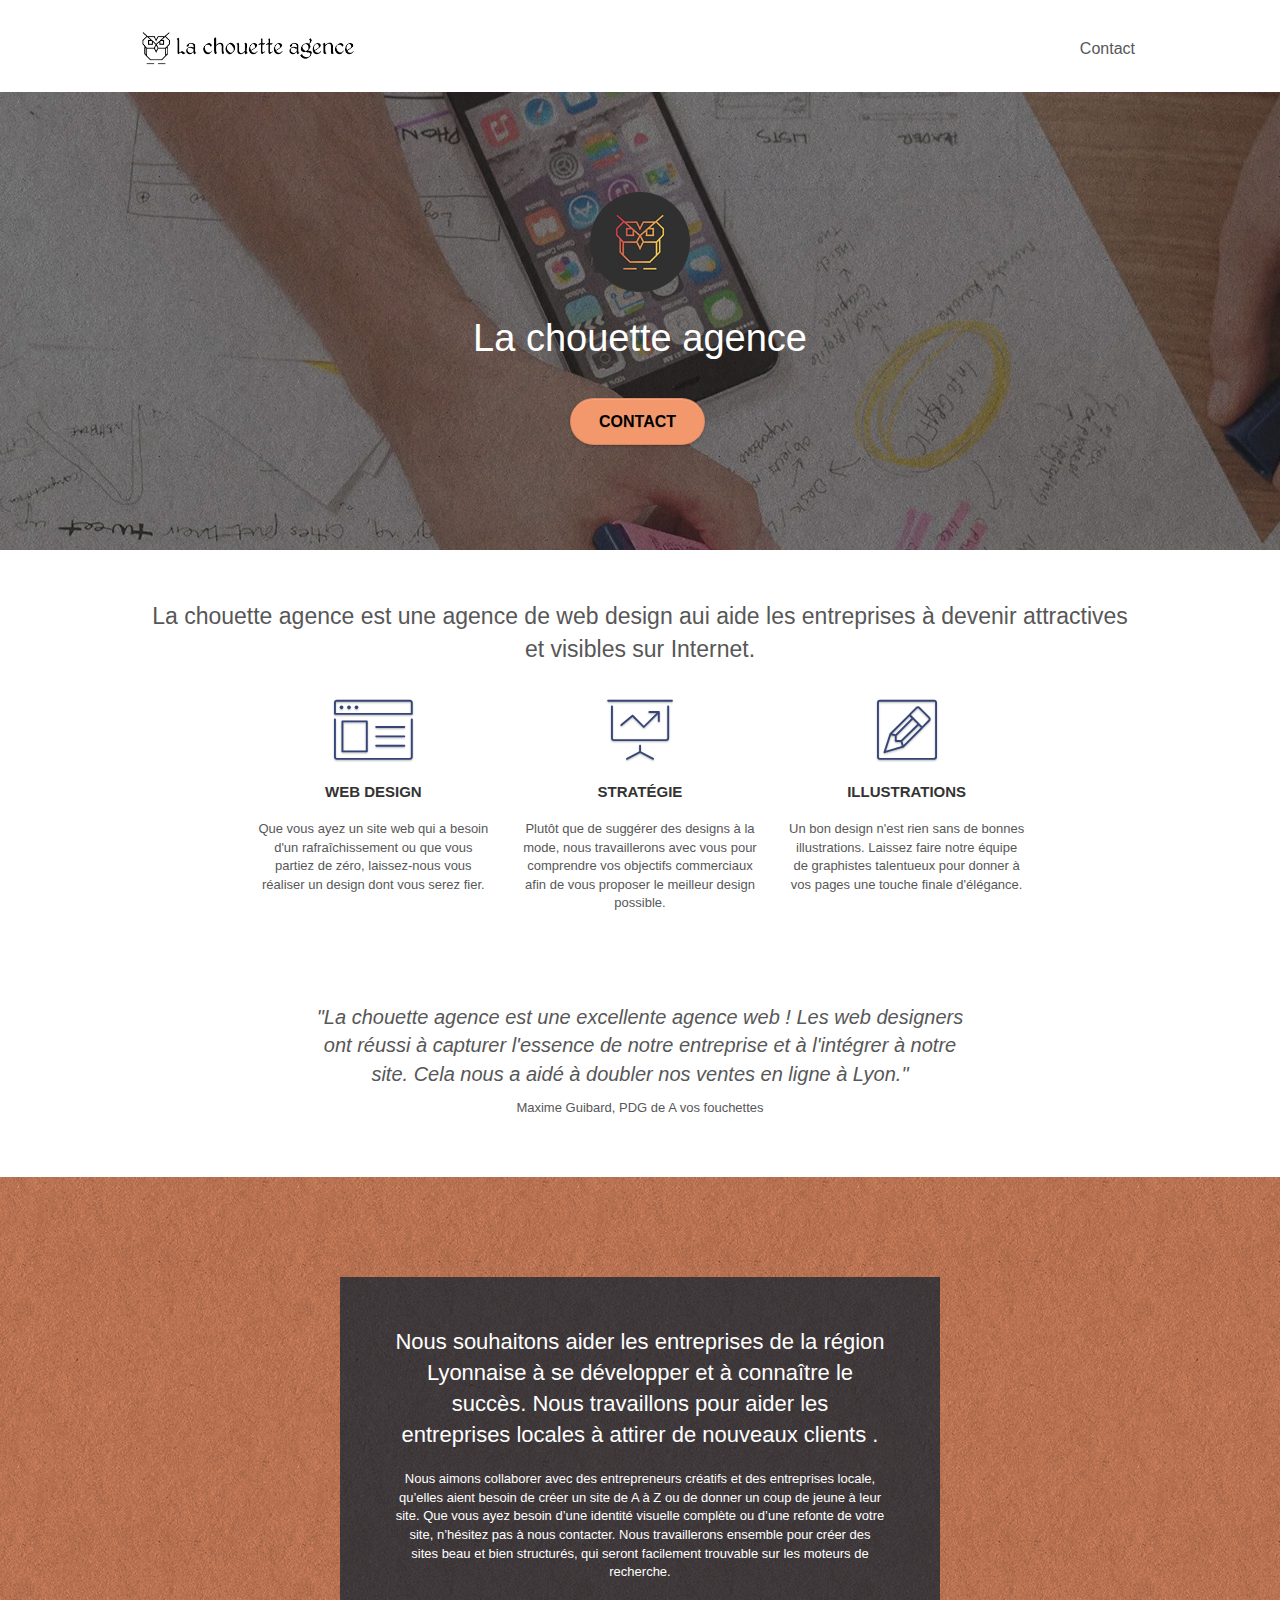
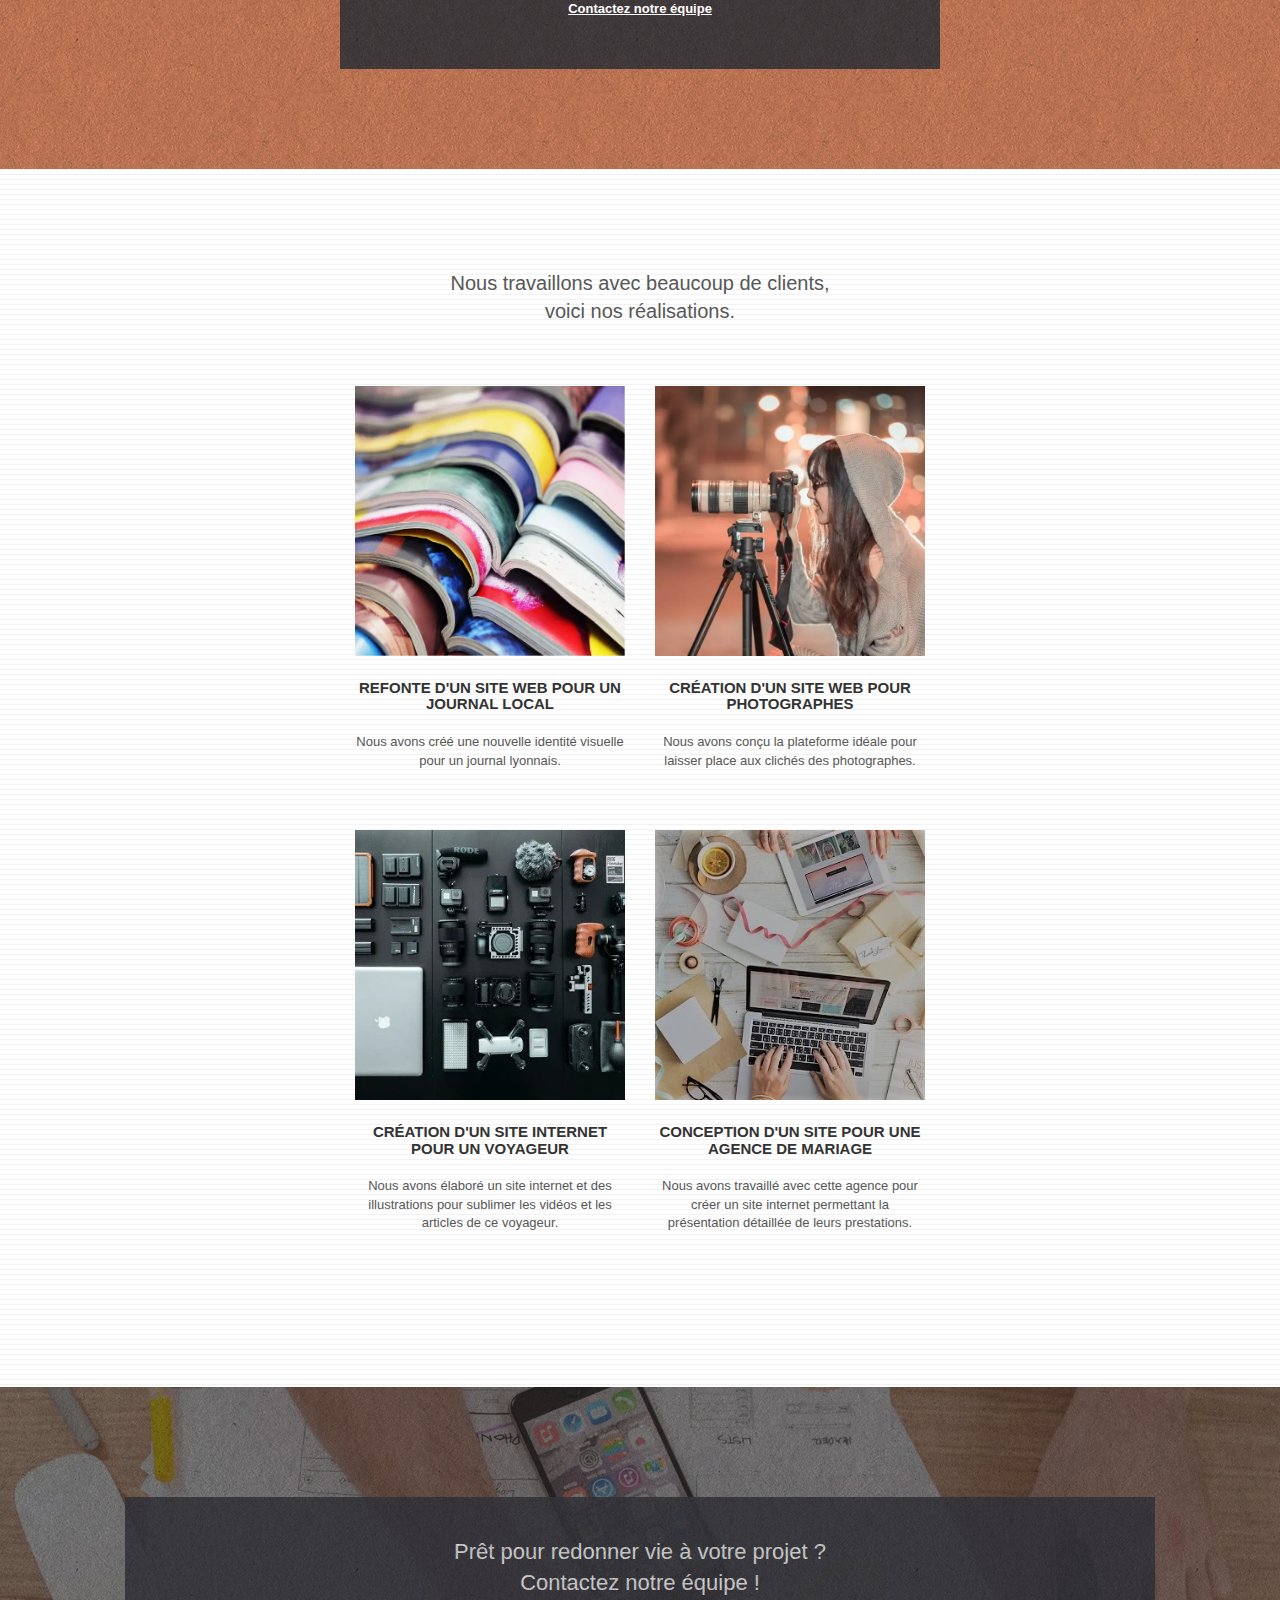
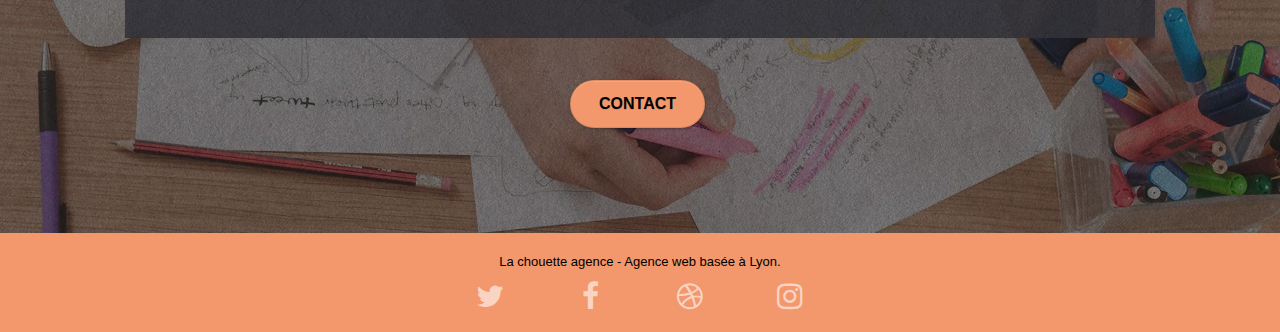
==== commit 0dd9714e: "modification page contact" ====
--- a/index.html
+++ b/index.html
@@ -1,255 +1,307 @@
 <!doctype html>
 <html lang="fr">
+
 <head>
-    <meta charset="utf-8">
-    <meta name="keywords" content="seo, google, site web, site internet, agence design paris, agence design, agence design,agence design,agence design,agence design,agence design,agence design,agence design,agence design">
-    <meta name="description" content="La chouette agence est une entreprise lyonnaise de web design">
-    <meta name="viewport" content="width=device-width, initial-scale=1.0, viewport-fit=cover">
-    <link rel="shortcut icon" type="image/png" href="favicon.webp">
-    
+	<meta charset="utf-8">
+	<meta name="keywords"
+		content="seo, google, site web, site internet, agence design paris, agence design, agence design,agence design,agence design,agence design,agence design,agence design,agence design,agence design">
+	<meta name="description" content="La chouette agence est une entreprise lyonnaise de web design">
+	<meta name="viewport" content="width=device-width, initial-scale=1.0, viewport-fit=cover">
+	<link rel="shortcut icon" type="image/png" href="favicon.webp">
+
 	<link rel="stylesheet" type="text/css" href="./css/bootstrap.css">
-	<link rel="stylesheet"  type="text/css" href="style.css">
+	<link rel="stylesheet" type="text/css" href="style.css">
 	<link rel="stylesheet" type="text/css" href="./css/font-awesome.css">
 	<link rel="stylesheet" type="text/css" href="./css/et-line.css">
-	
-    <title>La chouette agence</title>
-
-    
-<!-- Analytics -->
- 
-<!-- Analytics END -->
-    
+
+	<title>La chouette agence</title>
+
+
+	<!-- Analytics -->
+
+	<!-- Analytics END -->
+
 </head>
+
 <body>
-<!-- Principal conteneur -->
-<div class="page-container">
-    
-<!-- bloc-0 -->
-<header class="bloc bgc-white l-bloc " id="bloc-0">
-	<div class="container bloc-sm">
-
-		<nav class="navbar row">
-			<div class="navbar-header">
-				
-				<a class="navbar-brand" href="index.html"><img src="img/la-chouette-agence.webp" alt="paris web design logo agence web meilleure agence" height="40" /></a>
-				
-				<button id="nav-toggle" type="button" class="ui-navbar-toggle navbar-toggle" data-toggle="collapse" data-target=".navbar-1">
-					<span class="sr-only">Toggle navigation</span><span class="icon-bar"></span><span class="icon-bar"></span><span class="icon-bar"></span>
-				</button>
-			</div>
-			<div class="collapse navbar-collapse navbar-1 special-dropdown-nav">
-				<ul class="site-navigation nav navbar-nav">
-					<li>
-						<a href="contact.html">Contact</a>
-					</li>	
-				</ul>
-			</div>
-		</nav>
+	<!-- Principal conteneur -->
+	<div class="page-container">
+
+		<!-- bloc-0 -->
+		<header class="bloc bgc-white l-bloc " id="bloc-0">
+			<div class="container bloc-sm">
+
+				<nav class="navbar row">
+					<div class="navbar-header">
+
+						<a class="navbar-brand" href="index.html"><img src="img/la-chouette-agence.webp"
+								alt="paris web design logo agence web meilleure agence" height="40" /></a>
+
+						<button id="nav-toggle" type="button" class="ui-navbar-toggle navbar-toggle"
+							data-toggle="collapse" data-target=".navbar-1">
+							<span class="sr-only">Toggle navigation</span><span class="icon-bar"></span><span
+								class="icon-bar"></span><span class="icon-bar"></span>
+						</button>
+
+					</div>
+					<div class="collapse navbar-collapse navbar-1 special-dropdown-nav">
+						<ul class="site-navigation nav navbar-nav">
+							<li>
+								<a href="contact.html">Contact</a>
+							</li>
+						</ul>
+					</div>
+				</nav>
+			</div>
+		</header>
+		<!-- bloc-0 END -->
+		<main>
+			<!-- bloc-1-presentation -->
+			<div class="bloc bgc-dark-slate-blue bg-banniere d-bloc bg-t-edge bloc-bg-texture texture-paper b-parallax"
+				id="bloc-1-hero">
+				<div class="container bloc-lg">
+					<div class="row tight-width-whitespace">
+						<div class="col-sm-12">
+							<img src="img/logo.webp" class="center-block image-resize-mode" width="100"
+								alt="La chouette agence, agence web paris, création logo paris" />
+							<h2 class="text-center hero-bloc-text tc-white ">
+								La chouette agence
+							</h2>
+							<div class="text-center">
+								<a href="contact2.html"
+									class="btn btn-lg btn-clean btn-rd cta-hero btn-atomic-tangerine"
+									id="cta-hero">Contact</a>
+							</div>
+						</div>
+					</div>
+				</div>
+			</div>
+			<!-- bloc-1-presentation END -->
+
+			<!-- bloc-2-services -->
+			<div class="bloc bgc-white l-bloc" id="bloc-2-services">
+				<div class="container bloc-md">
+					<div class="row">
+						<div class="col-sm-12 text-center">
+							<p class="citation-1">La chouette agence est une agence de web design aui aide les
+								entreprises à devenir attractives et visibles sur Internet.</p>
+						</div>
+					</div>
+					<div class="row voffset-lg med-width-whitespace">
+						<div class="col-sm-4">
+							<div class="text-center">
+								<span class="et-icon-browser sm-shadow icon-dark-slate-blue icons icon-lg"></span>
+							</div>
+							<h3 class="mg-md text-center">
+								Web design
+							</h3>
+							<p class="text-center ">
+								Que vous ayez un site web qui a besoin d'un rafraîchissement ou que vous partiez de
+								zéro, laissez-nous vous réaliser un design dont vous serez fier.
+							</p>
+						</div>
+						<div class="col-sm-4">
+							<div class="text-center">
+								<span class="et-icon-presentation sm-shadow icon-dark-slate-blue icons icon-lg"></span>
+							</div>
+							<h3 class="mg-md text-center">
+								Stratégie
+							</h3>
+							<p class="text-center ">
+								Plutôt que de suggérer des designs à la mode, nous travaillerons avec vous pour
+								comprendre vos objectifs commerciaux afin de vous proposer le meilleur design
+								possible.<br>
+							</p>
+						</div>
+						<div class="col-sm-4">
+							<div class="text-center">
+								<span class="et-icon-edit sm-shadow icon-dark-slate-blue icons icon-lg"></span>
+							</div>
+							<h3 class="mg-md text-center">
+								Illustrations
+							</h3>
+							<p class="text-center ">
+								Un bon design n'est rien sans de bonnes illustrations. Laissez faire notre équipe de
+								graphistes talentueux pour donner à vos pages une touche finale d'élégance.
+							</p>
+						</div>
+					</div>
+					<div class="row voffset-lg voffset">
+						<div class="col-xs-12 col-md-8 col-md-offset-2 text-center">
+							<p class="citation-2">"La chouette agence est une excellente agence web ! Les web designers
+								ont réussi à capturer l'essence
+								de notre entreprise et à l'intégrer à notre site. Cela nous a aidé à doubler nos ventes
+								en ligne à Lyon."</p>
+							<p>Maxime Guibard, PDG de A vos fouchettes</p>
+
+						</div>
+					</div>
+				</div>
+			</div>
+			<!-- bloc-2-services END -->
+
+			<!-- bloc-3-what-i-do -->
+			<div class="bloc tc-white bgc-atomic-tangerine bg-presentation d-bloc bloc-bg-texture texture-paper b-parallax"
+				id="bloc-3-what-i-do">
+				<div class="container bloc-lg">
+					<div class="row tight-width-whitespace black-background">
+						<div class="col-sm-12">
+							<h2 class="mg-md text-center tc-white">
+								Nous souhaitons aider les entreprises de la région Lyonnaise à se développer et à
+								connaître le succès. Nous travaillons pour aider les entreprises locales à attirer de
+								nouveaux clients .<br>
+							</h2>
+							<p class="text-center white">
+								Nous aimons collaborer avec des entrepreneurs créatifs et des entreprises locale,
+								qu’elles aient besoin de créer un site de A à Z ou de donner un coup de jeune à leur
+								site. Que vous ayez besoin d’une identité visuelle complète ou d’une refonte de votre
+								site, n’hésitez pas à nous contacter. Nous travaillerons ensemble pour créer des sites
+								beau et bien structurés, qui seront facilement trouvable sur les moteurs de recherche.
+								<br><br><a class="ltc-white bold-link" href="page2.html">Contactez notre équipe</a><br>
+							</p>
+						</div>
+					</div>
+				</div>
+			</div>
+			<!-- bloc-3-what-i-do END -->
+
+			<!-- bloc-4-portfolio -->
+			<div class="bloc bgc-white bg-lines-h2-bg bg-repeat l-bloc" id="bloc-4-portfolio">
+				<div class="container bloc-lg">
+					<div class="row">
+						<div class="col-sm-12 text-center">
+							<p class="citation-3">Nous travaillons avec beaucoup de clients,<br> voici nos réalisations.
+							</p>
+						</div>
+					</div>
+					<div class="row tight-width-whitespace portfolio-row">
+						<div class="col-sm-6">
+							<a href="#" data-lightbox="img/1.webp" data-gallery-id="gallery-1"
+								data-caption="Refonte d'un site web pour un journal local" data-frame="snapshot-lb"><img
+									src="img/1.webp"
+									alt="paris web design logo agence web meilleure agence et refonte site web journal"
+									class="img-responsive portfolio-thumb" /></a>
+							<h3 class="mg-md text-center">
+								Refonte d'un site web pour un journal local
+							</h3>
+							<p class="text-center">
+								Nous avons créé une nouvelle identité visuelle pour un journal lyonnais.
+							</p>
+						</div>
+						<div class="col-sm-6">
+							<a href="#" data-lightbox="img/2.webp" data-gallery-id="gallery-1"
+								data-caption="Création d'un site web pour photographes" data-frame="snapshot-lb"><img
+									src="img/2.webp" class="img-responsive portfolio-thumb"
+									alt="paris web design logo agence web meilleure agence, Création d'un site web pour photographes" /></a>
+							<h3 class="mg-md text-center">
+								Création d'un site web pour photographes
+							</h3>
+							<p class="text-center">
+								Nous avons conçu la plateforme idéale pour laisser place aux clichés des photographes.
+							</p>
+						</div>
+					</div>
+					<div class="row tight-width-whitespace portfolio-row">
+						<div class="col-sm-6">
+							<a href="#" data-lightbox="img/3.webp" data-gallery-id="gallery-1"
+								data-caption="Création d'un site internet pour un voyageur"
+								data-frame="snapshot-lb"><img src="img/3.webp"
+									class="img-responsive portfolio-thumb size"
+									alt="paris web design logo agence web meilleure agence, Création d'un site web pour voyageur" /></a>
+							<h3 class="mg-md text-center">
+								Création d'un site internet pour un voyageur
+							</h3>
+							<p class="text-center">
+								Nous avons élaboré un site internet et des illustrations pour sublimer les vidéos et les
+								articles de ce voyageur.
+							</p>
+						</div>
+						<div class="col-sm-6">
+							<a href="#" data-lightbox="img/4.webp" data-gallery-id="gallery-1"
+								data-caption="Conception d'un site pour une agence de mariage"
+								data-frame="snapshot-lb"><img src="img/4.webp"
+									class="img-responsive portfolio-thumb size"
+									alt="paris web design logo agence web meilleure agence, Création d'un site web pour agence de mariage" /></a>
+							<h3 class="mg-md text-center">
+								Conception d'un site pour une agence de mariage
+							</h3>
+							<p class="text-center">
+								Nous avons travaillé avec cette agence pour créer un site internet permettant la
+								présentation détaillée de leurs prestations.
+							</p>
+						</div>
+					</div>
+				</div>
+			</div>
+			<!-- bloc-4-portfolio END -->
+
+			<!-- bloc-5-cta -->
+			<div class="bloc bgc-dark-slate-blue bg-banniere d-bloc bloc-bg-texture texture-paper" id="bloc-5-cta">
+				<div class="container bloc-lg">
+					<div class="row">
+						<h2 class="mg-md text-center tc-white black-background">
+							Prêt pour redonner vie à votre projet ?<br>Contactez notre équipe !
+						</h2>
+						<div class="col-sm-12 text-center">
+							<a href="contact.html"
+								class="btn btn-atomic-tangerine btn-clean btn-rd btn-lg cta-hero">Contact</a>
+						</div>
+					</div>
+				</div>
+			</div>
+			<!-- bloc-5-cta END -->
+		</main>
+		<!-- Footer - bloc-8 -->
+		<footer class="bloc bgc-atomic-tangerine d-bloc" id="bloc-8">
+			<div class="container bloc-sm">
+				<div class="row">
+					<div class="col-sm-12">
+						<p class="text-center black">
+							La chouette agence - Agence web basée à Lyon.<br>
+						</p>
+						<div class="row row-no-gutters social">
+							<div class="col-sm-3">
+								<div class="text-center">
+									<a class="social" aria-label="twitter" href="#"><span
+											class="fa fa-twitter icon-md"></span></a>
+								</div>
+							</div>
+							<div class="col-sm-3">
+								<div class="text-center">
+									<a class="social" aria-label="facebook" href="#"><span
+											class="fa fa-facebook icon-md"></span></a>
+								</div>
+							</div>
+							<div class="col-sm-3">
+								<div class="text-center">
+									<a class="social" aria-label="fa-dribbble" href="#"><span
+											class="fa fa-dribbble icon-md"></span></a>
+								</div>
+							</div>
+							<div class="col-sm-3">
+								<div class="text-center">
+									<a class="social" aria-label="instagram" href="#"><span
+											class="fa fa-instagram icon-md"></span></a>
+								</div>
+							</div>
+						</div>
+					</div>
+				</div>
+			</div>
+		</footer>
+		<!-- Footer - bloc-8 END -->
+
 	</div>
-</header>
-<!-- bloc-0 END -->
-<main>
-<!-- bloc-1-presentation -->
-<div class="bloc bgc-dark-slate-blue bg-banniere d-bloc bg-t-edge bloc-bg-texture texture-paper b-parallax" id="bloc-1-hero">
-	<div class="container bloc-lg">
-		<div class="row tight-width-whitespace">
-			<div class="col-sm-12">
-				<img src="img/logo.webp" class="center-block image-resize-mode" width="100" alt="La chouette agence, agence web paris, création logo paris" />
-				<h2 class="text-center hero-bloc-text tc-white ">
-					La chouette agence
-				</h2>
-				<div class="text-center">
-					<a href="contact.html " class="btn btn-lg btn-clean btn-rd cta-hero btn-atomic-tangerine" id="cta-hero">Contact</a>
-				</div>
-			</div>
-		</div>
-	</div>
-</div>
-<!-- bloc-1-presentation END -->
-
-<!-- bloc-2-services -->
-<div class="bloc bgc-white l-bloc" id="bloc-2-services">
-	<div class="container bloc-md">
-		<div class="row">
-			<div class="col-sm-12 text-center">
-				<img alt="agence web, agence web paris, web design paris, stratégie web" src="img/title.webp" />
-			</div>
-		</div>
-		<div class="row voffset-lg med-width-whitespace">
-			<div class="col-sm-4">
-				<div class="text-center">
-					<span class="et-icon-browser sm-shadow icon-dark-slate-blue icons icon-lg"></span>
-				</div>
-				<h3 class="mg-md text-center">
-					Web design
-				</h3>
-				<p class="text-center ">
-					Que vous ayez un site web qui a besoin d'un rafraîchissement ou que vous partiez de zéro, laissez-nous vous réaliser un design dont vous serez fier.
-				</p>
-			</div>
-			<div class="col-sm-4">
-				<div class="text-center">
-					<span class="et-icon-presentation sm-shadow icon-dark-slate-blue icons icon-lg"></span>
-				</div>
-				<h3 class="mg-md text-center">
-					Stratégie
-				</h3>
-				<p class="text-center ">
-					Plutôt que de suggérer des designs à la mode, nous travaillerons avec vous pour comprendre vos objectifs commerciaux afin de vous proposer le meilleur design possible.<br>
-				</p>
-			</div>
-			<div class="col-sm-4">
-				<div class="text-center">
-					<span class="et-icon-edit sm-shadow icon-dark-slate-blue icons icon-lg"></span>
-				</div>
-				<h3 class="mg-md text-center">
-					Illustrations
-				</h3>
-				<p class="text-center ">
-					Un bon design n'est rien sans de bonnes illustrations. Laissez faire notre équipe de graphistes talentueux pour donner à vos pages une touche finale d'élégance.
-				</p>
-			</div>
-		</div>
-		<div class="row voffset-lg voffset">
-			<div class="col-xs-12 col-md-8 col-md-offset-2 text-center">
-				<img alt="citation agence web design" src="img/citation.png" />
-
-			</div>
-		</div>
-	</div>
-</div>
-<!-- bloc-2-services END -->
-
-<!-- bloc-3-what-i-do -->
-<div class="bloc tc-white bgc-atomic-tangerine bg-presentation d-bloc bloc-bg-texture texture-paper b-parallax" id="bloc-3-what-i-do">
-	<div class="container bloc-lg">
-		<div class="row tight-width-whitespace black-background">
-			<div class="col-sm-12">
-				<h2 class="mg-md text-center tc-white">
-					Nous souhaitons aider les entreprises de la région Lyonnaise à se développer et à connaître le succès. Nous travaillons pour aider les entreprises locales à attirer de nouveaux clients .<br>
-				</h2>
-				<p class="text-center white">
-					Nous aimons collaborer avec des entrepreneurs créatifs et des entreprises locale, qu’elles aient besoin de créer un site de A à Z ou de donner un coup de jeune à leur site. Que vous ayez besoin d’une identité visuelle complète ou d’une refonte de votre site, n’hésitez pas à nous contacter. Nous travaillerons ensemble pour créer des sites beau et bien structurés, qui seront facilement trouvable sur les moteurs de recherche. <br><br><a class="ltc-white bold-link" href="page2.html">Contactez notre équipe</a><br>
-				</p>
-			</div>
-		</div>
-	</div>
-</div>
-<!-- bloc-3-what-i-do END -->
-
-<!-- bloc-4-portfolio -->
-<div class="bloc bgc-white bg-lines-h2-bg bg-repeat l-bloc" id="bloc-4-portfolio">
-	<div class="container bloc-lg">
-		<div class="row">
-			<div class="col-sm-12 text-center">
-				<img alt="agence web, agence web paris, web design paris, stratégie web" src="img/title2.webp" />
-			</div>
-		</div>
-		<div class="row tight-width-whitespace portfolio-row">
-			<div class="col-sm-6">
-				<a href="#" data-lightbox="img/1.webp" data-gallery-id="gallery-1" data-caption="Refonte d'un site web pour un journal local" data-frame="snapshot-lb"><img src="img/1.webp" alt="paris web design logo agence web meilleure agence et refonte site web journal" class="img-responsive portfolio-thumb" /></a>
-				<h3 class="mg-md text-center">
-					Refonte d'un site web pour un journal local
-				</h3>
-				<p class="text-center">
-					Nous avons créé une nouvelle identité visuelle pour un journal lyonnais.
-				</p>
-			</div>
-			<div class="col-sm-6">
-				<a href="#" data-lightbox="img/2.webp" data-gallery-id="gallery-1" data-caption="Création d'un site web pour photographes" data-frame="snapshot-lb"><img src="img/2.webp" class="img-responsive portfolio-thumb" alt="paris web design logo agence web meilleure agence, Création d'un site web pour photographes" /></a>
-				<h3 class="mg-md text-center">
-					Création d'un site web pour photographes
-				</h3>
-				<p class="text-center">
-					Nous avons conçu la plateforme idéale pour laisser place aux clichés des photographes.
-				</p>
-			</div>
-		</div>
-		<div class="row tight-width-whitespace portfolio-row">
-			<div class="col-sm-6">
-				<a href="#" data-lightbox="img/3.webp" data-gallery-id="gallery-1" data-caption="Création d'un site internet pour un voyageur" data-frame="snapshot-lb"><img src="img/3.webp" class="img-responsive portfolio-thumb size" alt="paris web design logo agence web meilleure agence, Création d'un site web pour voyageur"/></a>
-				<h3 class="mg-md text-center">
-					Création d'un site internet pour un voyageur
-				</h3>
-				<p class="text-center">
-					Nous avons élaboré un site internet et des illustrations pour sublimer les vidéos et les articles de ce voyageur.
-				</p>
-			</div>
-			<div class="col-sm-6">
-				<a href="#" data-lightbox="img/4.webp" data-gallery-id="gallery-1" data-caption="Conception d'un site pour une agence de mariage" data-frame="snapshot-lb"><img src="img/4.webp" class="img-responsive portfolio-thumb size" alt="paris web design logo agence web meilleure agence, Création d'un site web pour agence de mariage" /></a>
-				<h3 class="mg-md text-center">
-					Conception d'un site pour une agence de mariage
-				</h3>
-				<p class="text-center">
-					Nous avons travaillé avec cette agence pour créer un site internet permettant la présentation détaillée de leurs prestations.
-				</p>
-			</div>
-		</div>
-	</div>
-</div>
-<!-- bloc-4-portfolio END -->
-
-<!-- bloc-5-cta -->
-<div class="bloc bgc-dark-slate-blue bg-banniere d-bloc bloc-bg-texture texture-paper" id="bloc-5-cta">
-	<div class="container bloc-lg">
-		<div class="row">
-			<h2 class="mg-md text-center tc-white black-background">
-				Prêt pour redonner vie à votre projet ?<br>Contactez notre équipe !
-			</h2>
-			<div class="col-sm-12 text-center">
-				<a href="contact.html" class="btn btn-atomic-tangerine btn-clean btn-rd btn-lg cta-hero">Contact</a>
-			</div>
-		</div>
-	</div>
-</div>
-<!-- bloc-5-cta END -->
-</main>
-<!-- Footer - bloc-8 -->
-<footer class="bloc bgc-atomic-tangerine d-bloc" id="bloc-8">
-	<div class="container bloc-sm">
-		<div class="row">
-			<div class="col-sm-12">
-				<p class="text-center black">
-					La chouette agence - Agence web basée à Lyon.<br>
-				</p>
-				<div class="row row-no-gutters social">
-					<div class="col-sm-3">
-						<div class="text-center">
-							<a class="social" aria-label="twitter" href="#"><span class="fa fa-twitter icon-md"></span></a>
-						</div>
-					</div>
-					<div class="col-sm-3">
-						<div class="text-center">
-							<a class="social" aria-label="facebook" href="#"><span class="fa fa-facebook icon-md"></span></a>
-						</div>
-					</div>
-					<div class="col-sm-3">
-						<div class="text-center">
-							<a class="social" aria-label="fa-dribbble" href="#"><span class="fa fa-dribbble icon-md"></span></a>
-						</div>
-					</div>
-					<div class="col-sm-3">
-						<div class="text-center">
-							<a class="social" aria-label="instagram" href="#"><span class="fa fa-instagram icon-md"></span></a>
-						</div>
-					</div>
-				</div>				
-			</div>
-		</div>
-	</div>
-</footer>
-<!-- Footer - bloc-8 END -->
-
-</div>
-<!-- Principal conteneur END -->
-
-<!-- script js-->
-<script src="./js/jquery-2.1.0.js"></script>
-<script src="./js/bootstrap.js"></script>
-<script src="./js/blocs.js"></script>
-<script src="./js/jquery.touchSwipe.js" defer></script>
-<script src="./js/gmaps.js"></script>
-    
+	<!-- Principal conteneur END -->
+
+	<!-- script js-->
+	<script src="./js/jquery-2.1.0.js"></script>
+	<script src="./js/bootstrap.js"></script>
+	<script src="./js/blocs.js"></script>
+	<script src="./js/jquery.touchSwipe.js" defer></script>
+	<script src="./js/gmaps.js"></script>
+
 
 </body>
-</html>
+
+</html>--- a/style.css
+++ b/style.css
@@ -778,7 +778,7 @@
 }
 
 .tc-white {
-    color: #F3976C!important;
+    color: white !important;
 }
 
 .btn-atomic-tangerine {
@@ -828,6 +828,16 @@
     background-image: url("img/image-de-presentation.webp");
 }
 
+.citation-1{
+    font-size: 23px;
+}
+.citation-2{
+    font-size: 20px;
+    font-style: italic;
+}
+.citation-3{
+    font-size: 20px;
+}
 @media (max-width: 1024px) {
     .bloc {
         padding-left: 20px;
@@ -980,6 +990,7 @@
     .size{
         width: 100%;
     }
+   
     .bloc {
         padding-left: 0;
         padding-right: 0;
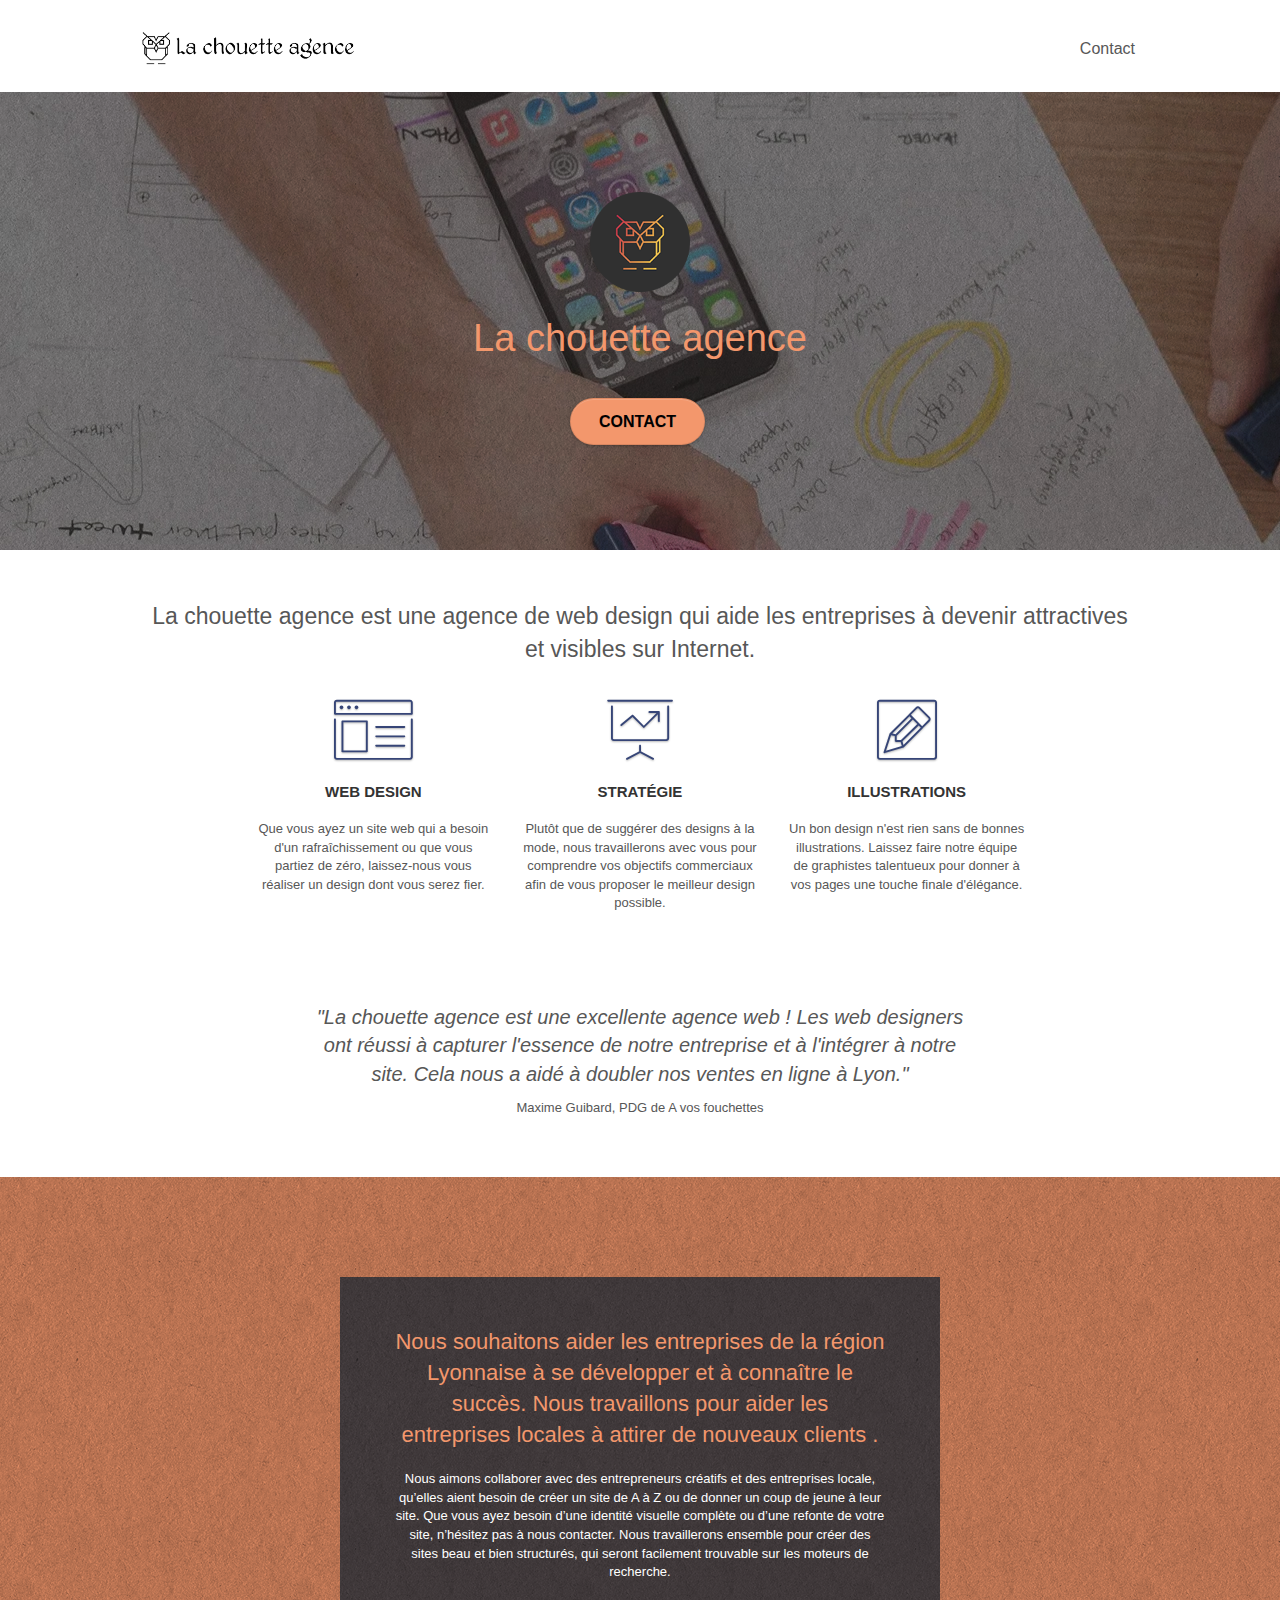
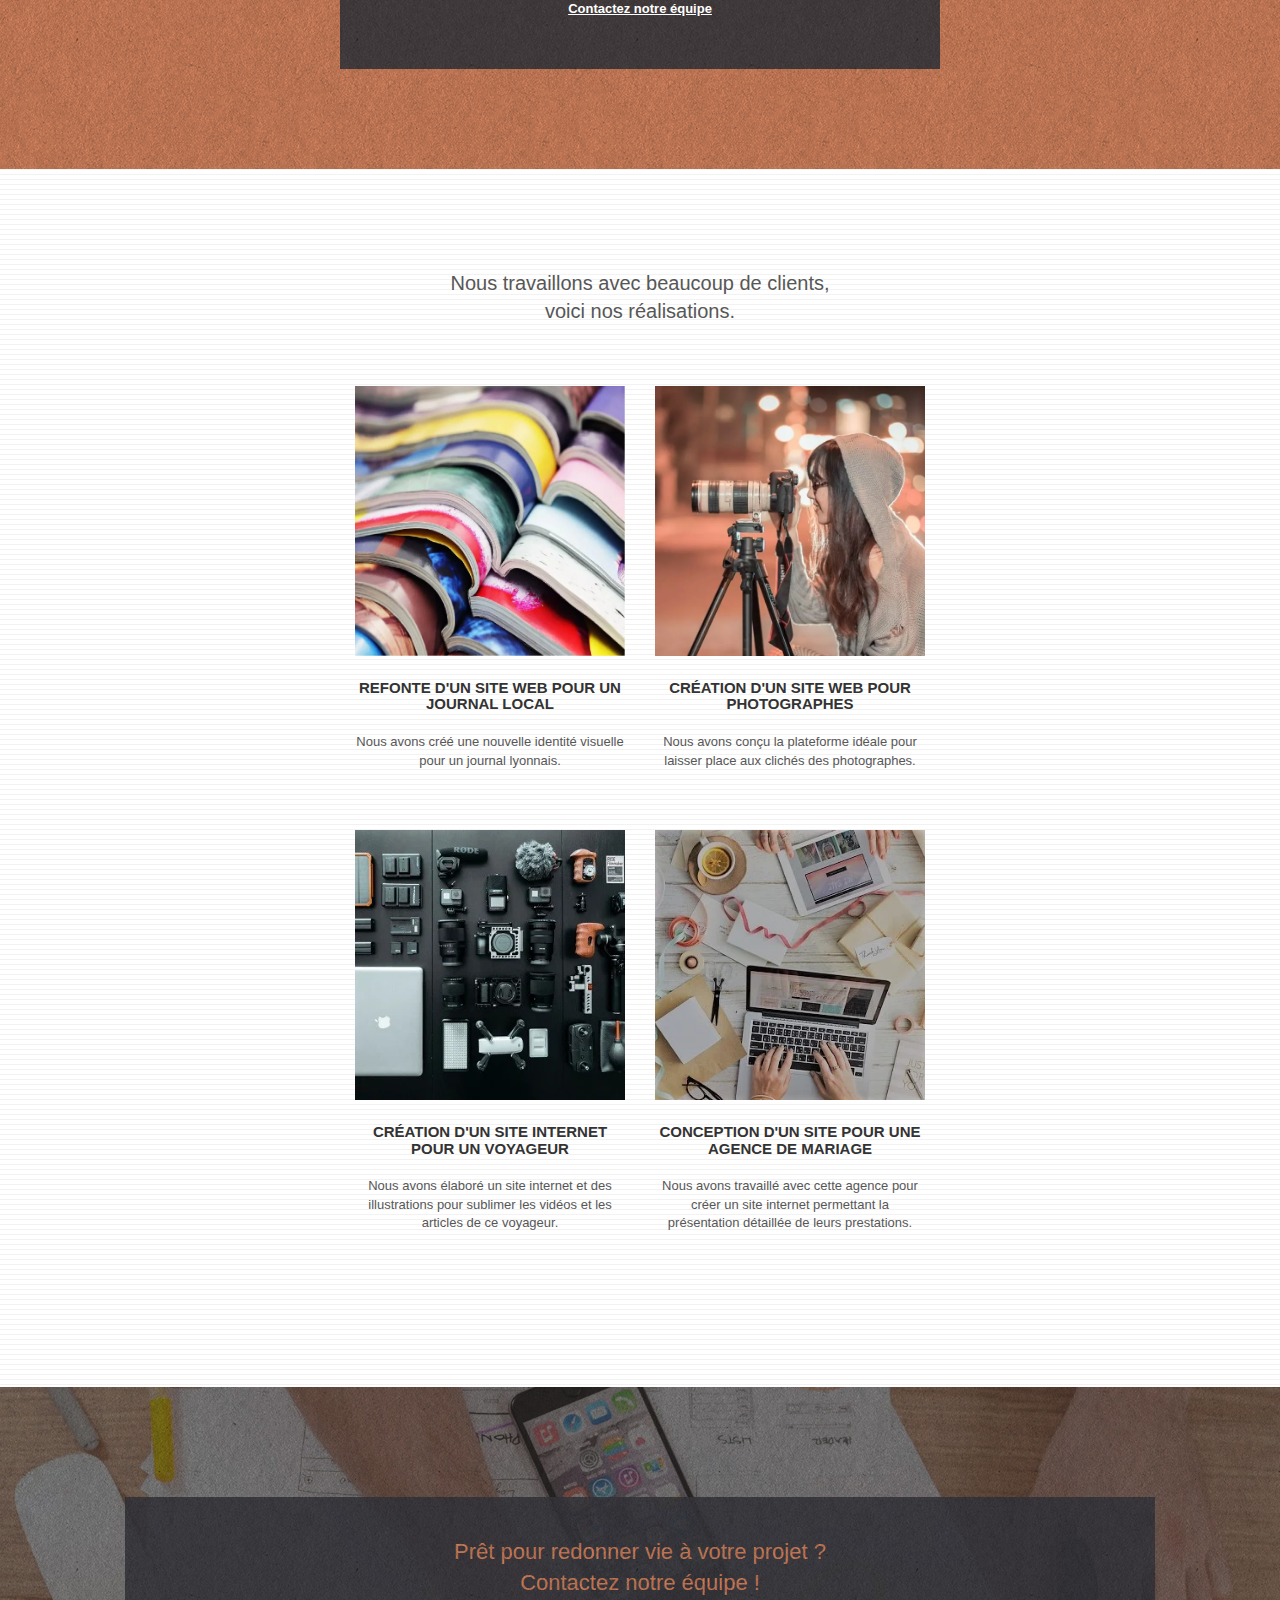
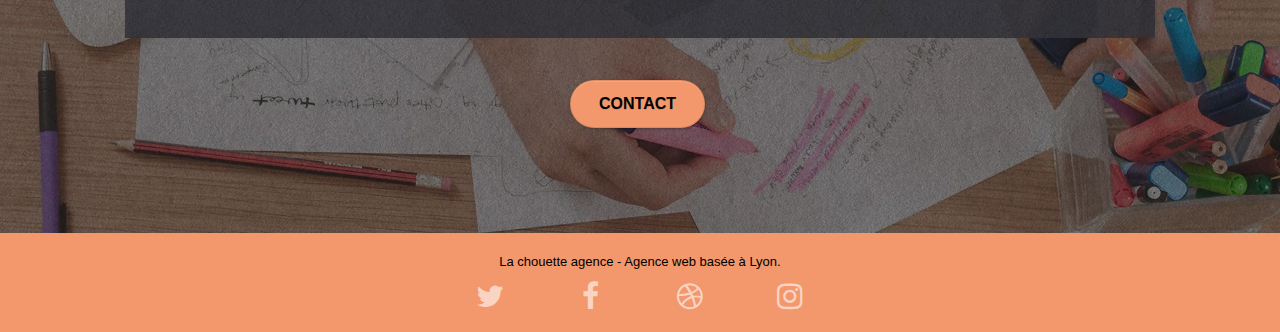
==== commit f6d23f71: "contact link" ====
--- a/index.html
+++ b/index.html
@@ -68,7 +68,7 @@
 								La chouette agence
 							</h2>
 							<div class="text-center">
-								<a href="contact2.html"
+								<a href="contact.html"
 									class="btn btn-lg btn-clean btn-rd cta-hero btn-atomic-tangerine"
 									id="cta-hero">Contact</a>
 							</div>
@@ -83,7 +83,7 @@
 				<div class="container bloc-md">
 					<div class="row">
 						<div class="col-sm-12 text-center">
-							<p class="citation-1">La chouette agence est une agence de web design aui aide les
+							<p class="citation-1">La chouette agence est une agence de web design qui aide les
 								entreprises à devenir attractives et visibles sur Internet.</p>
 						</div>
 					</div>
@@ -157,7 +157,7 @@
 								site. Que vous ayez besoin d’une identité visuelle complète ou d’une refonte de votre
 								site, n’hésitez pas à nous contacter. Nous travaillerons ensemble pour créer des sites
 								beau et bien structurés, qui seront facilement trouvable sur les moteurs de recherche.
-								<br><br><a class="ltc-white bold-link" href="page2.html">Contactez notre équipe</a><br>
+								<br><br><a class="ltc-white bold-link" href="contact.html">Contactez notre équipe</a><br>
 							</p>
 						</div>
 					</div>
--- a/style.css
+++ b/style.css
@@ -509,6 +509,9 @@
     border-color: rgba(0, 0, 0, .1);
     box-shadow: none;
 }
+.form-group {
+    margin-bottom: 20px;
+}
 
 .scrollToTop {
     width: 40px;
@@ -778,7 +781,10 @@
 }
 
 .tc-white {
-    color: white !important;
+    color:#F3976C !important;
+}
+.txt-black{
+    color: black!important;
 }
 
 .btn-atomic-tangerine {
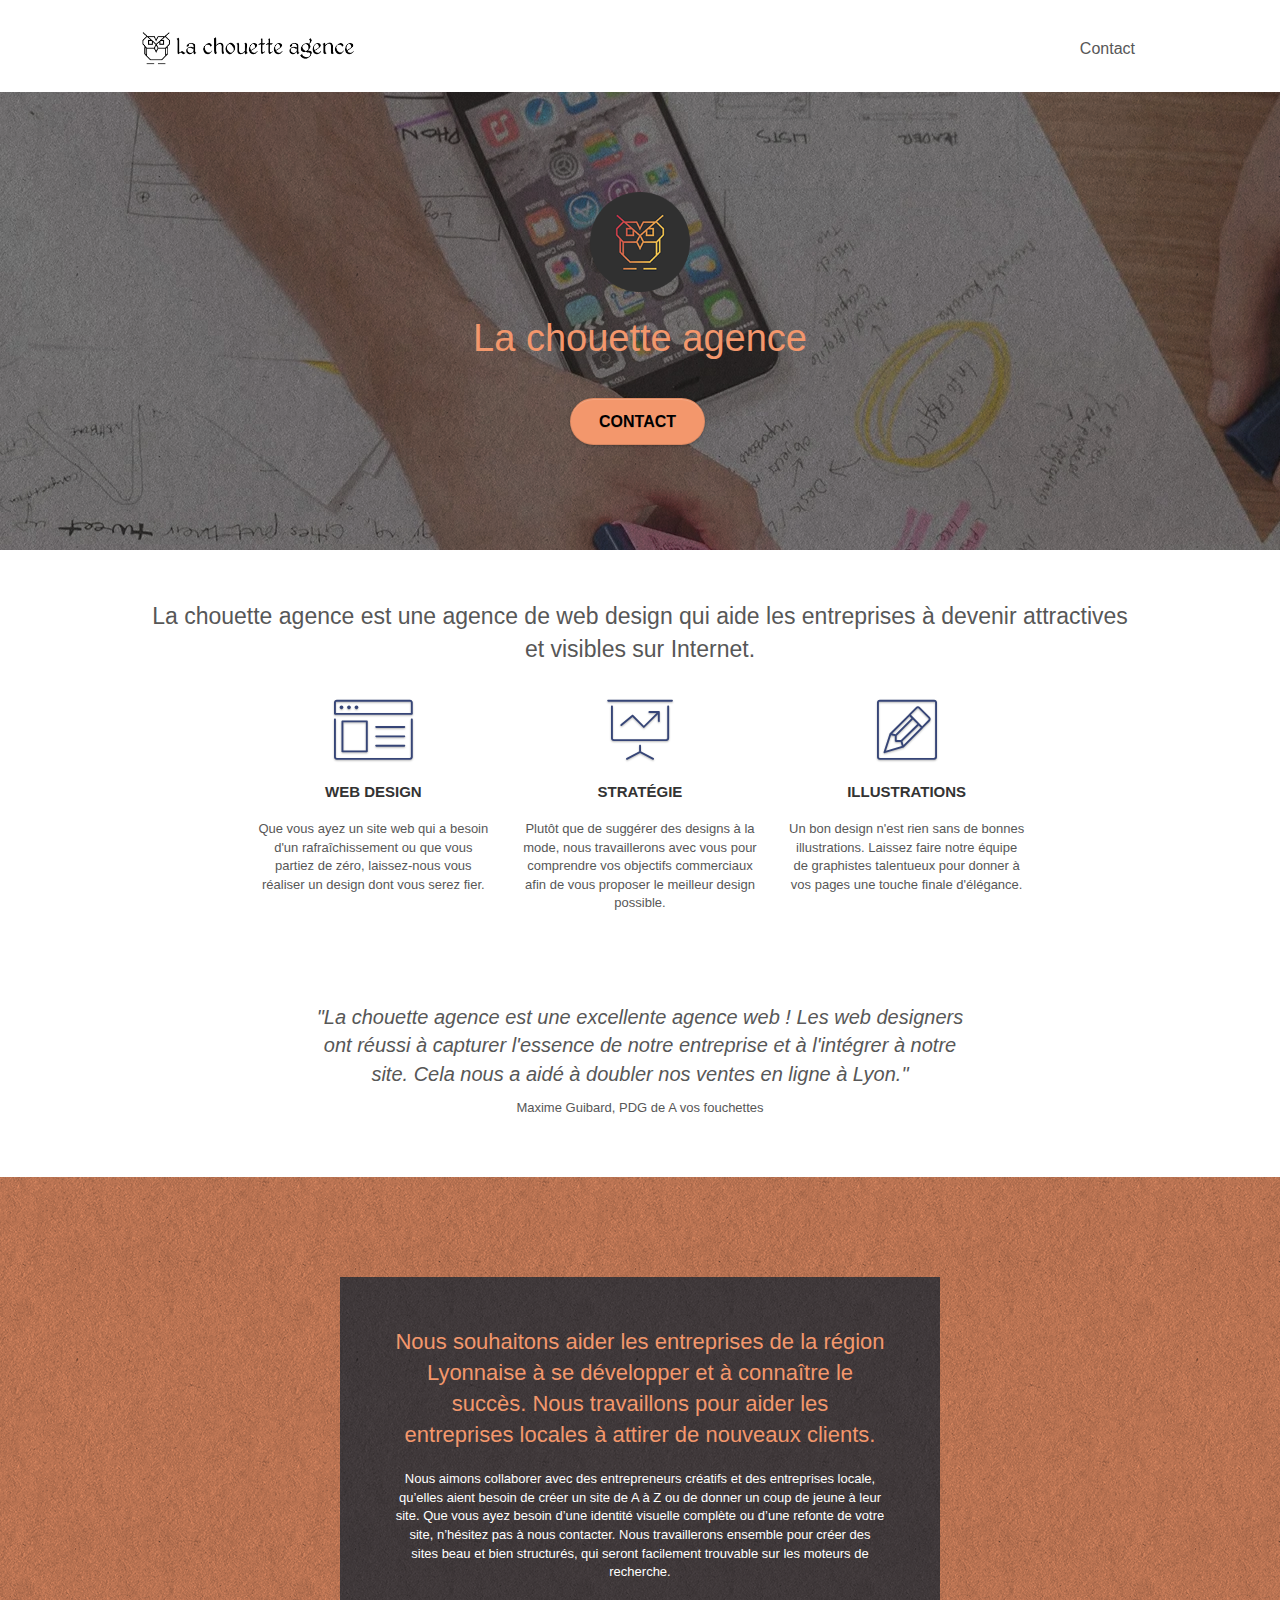
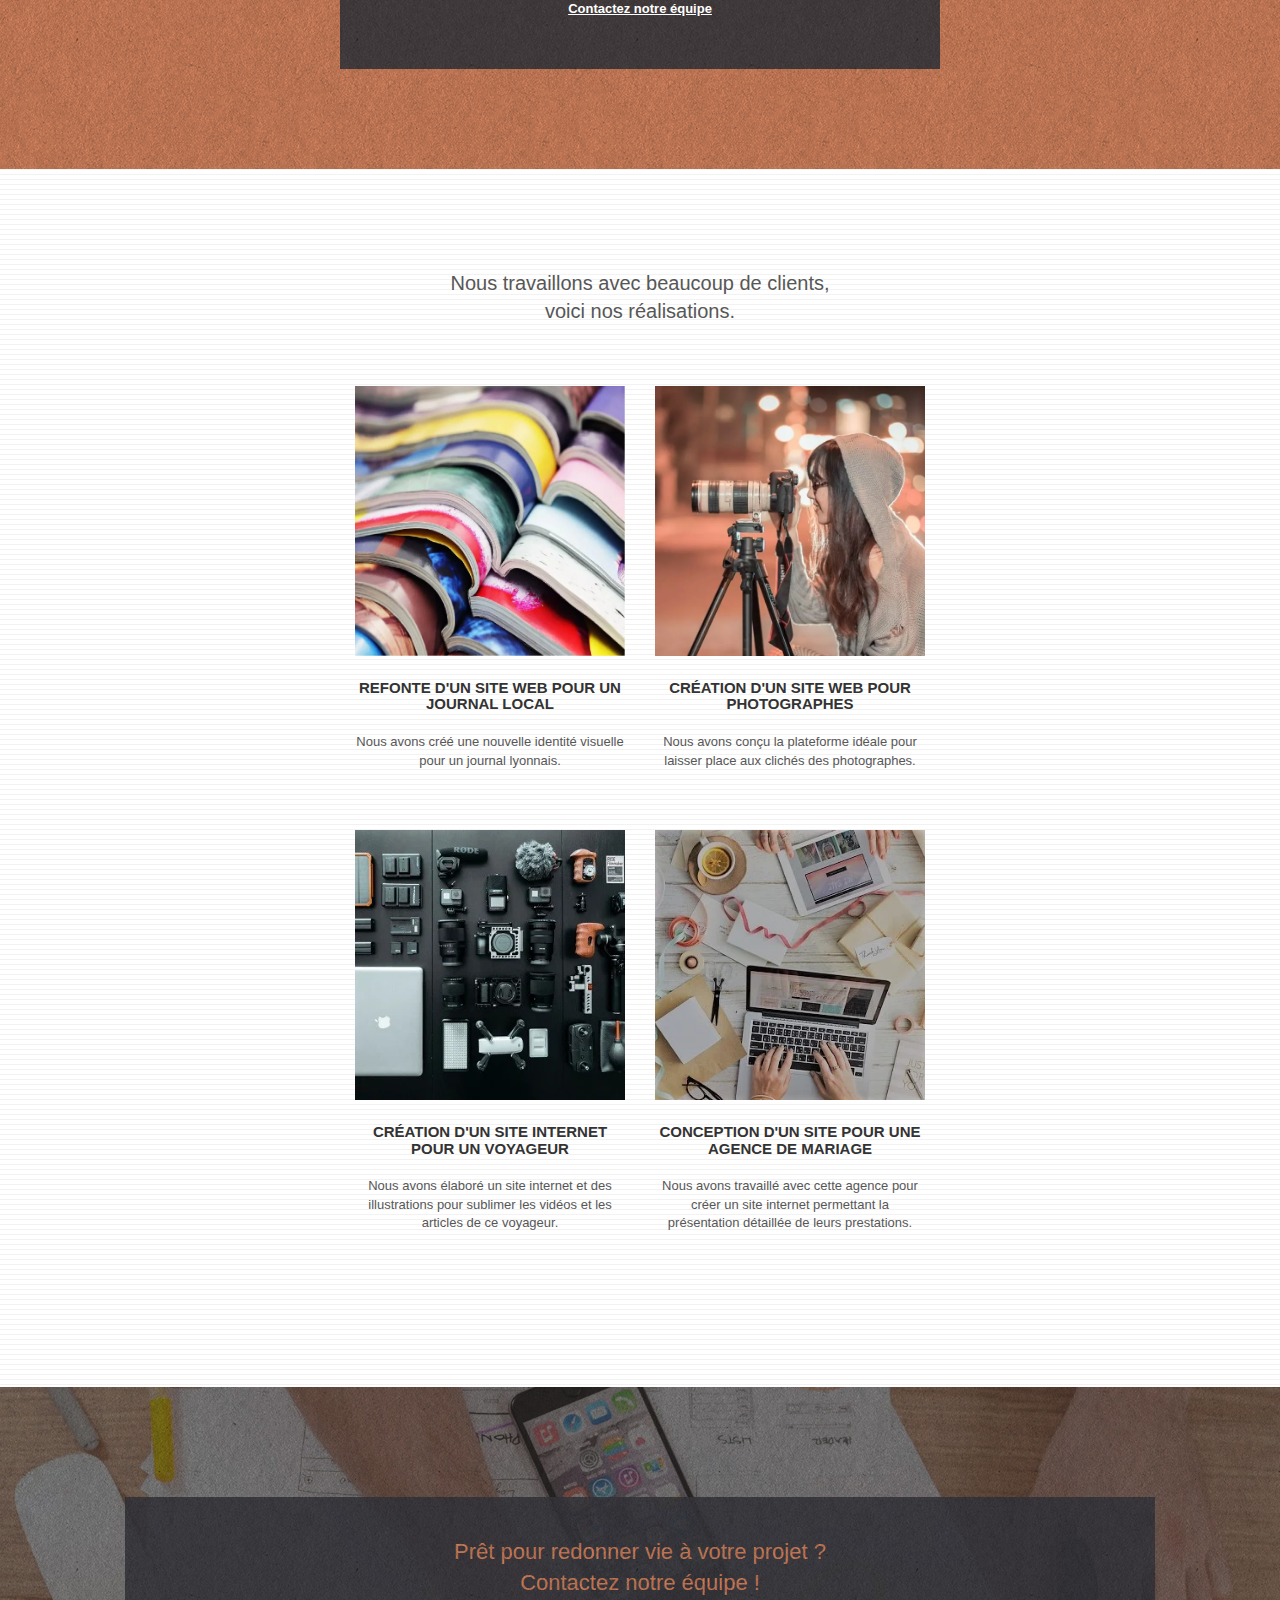
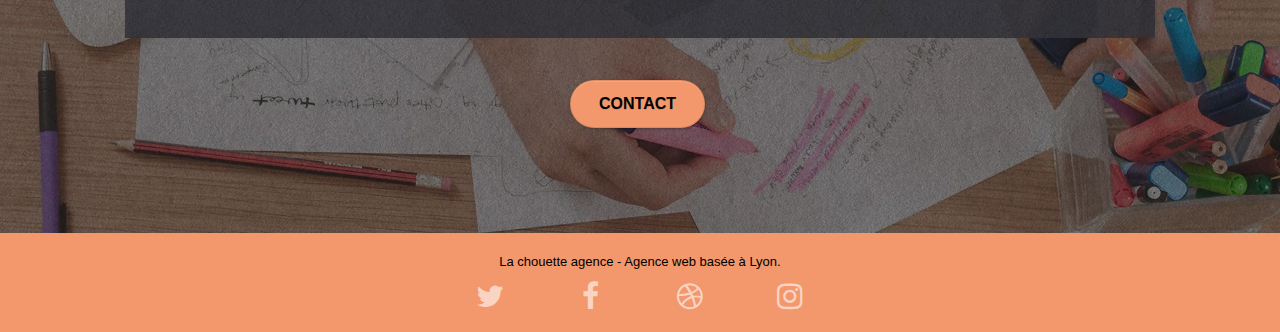
==== commit 5972a262: "changement max-device(width en max pour validateur" ====
--- a/index.html
+++ b/index.html
@@ -149,7 +149,7 @@
 							<h2 class="mg-md text-center tc-white">
 								Nous souhaitons aider les entreprises de la région Lyonnaise à se développer et à
 								connaître le succès. Nous travaillons pour aider les entreprises locales à attirer de
-								nouveaux clients .<br>
+								nouveaux clients.<br>
 							</h2>
 							<p class="text-center white">
 								Nous aimons collaborer avec des entrepreneurs créatifs et des entreprises locale,
--- a/style.css
+++ b/style.css
@@ -867,13 +867,13 @@
     }
 }
 
-@media only screen and (min-device-width: 768px) and (max-device-width: 1024px) and (orientation: landscape) {
+@media only screen and (min-width: 768px) and (max-width: 1024px) and (orientation: landscape) {
     .b-parallax {
         background-attachment: scroll;
     }
 }
 
-@media only screen and (min-device-width: 1024px) and (max-device-width: 1366px) and (-webkit-min-device-pixel-ratio: 1.5) {
+@media only screen and (min-width: 1024px) and (max-width: 1366px) and (-webkit-min-device-pixel-ratio: 1.5) {
     .b-parallax {
         background-attachment: scroll;
     }
